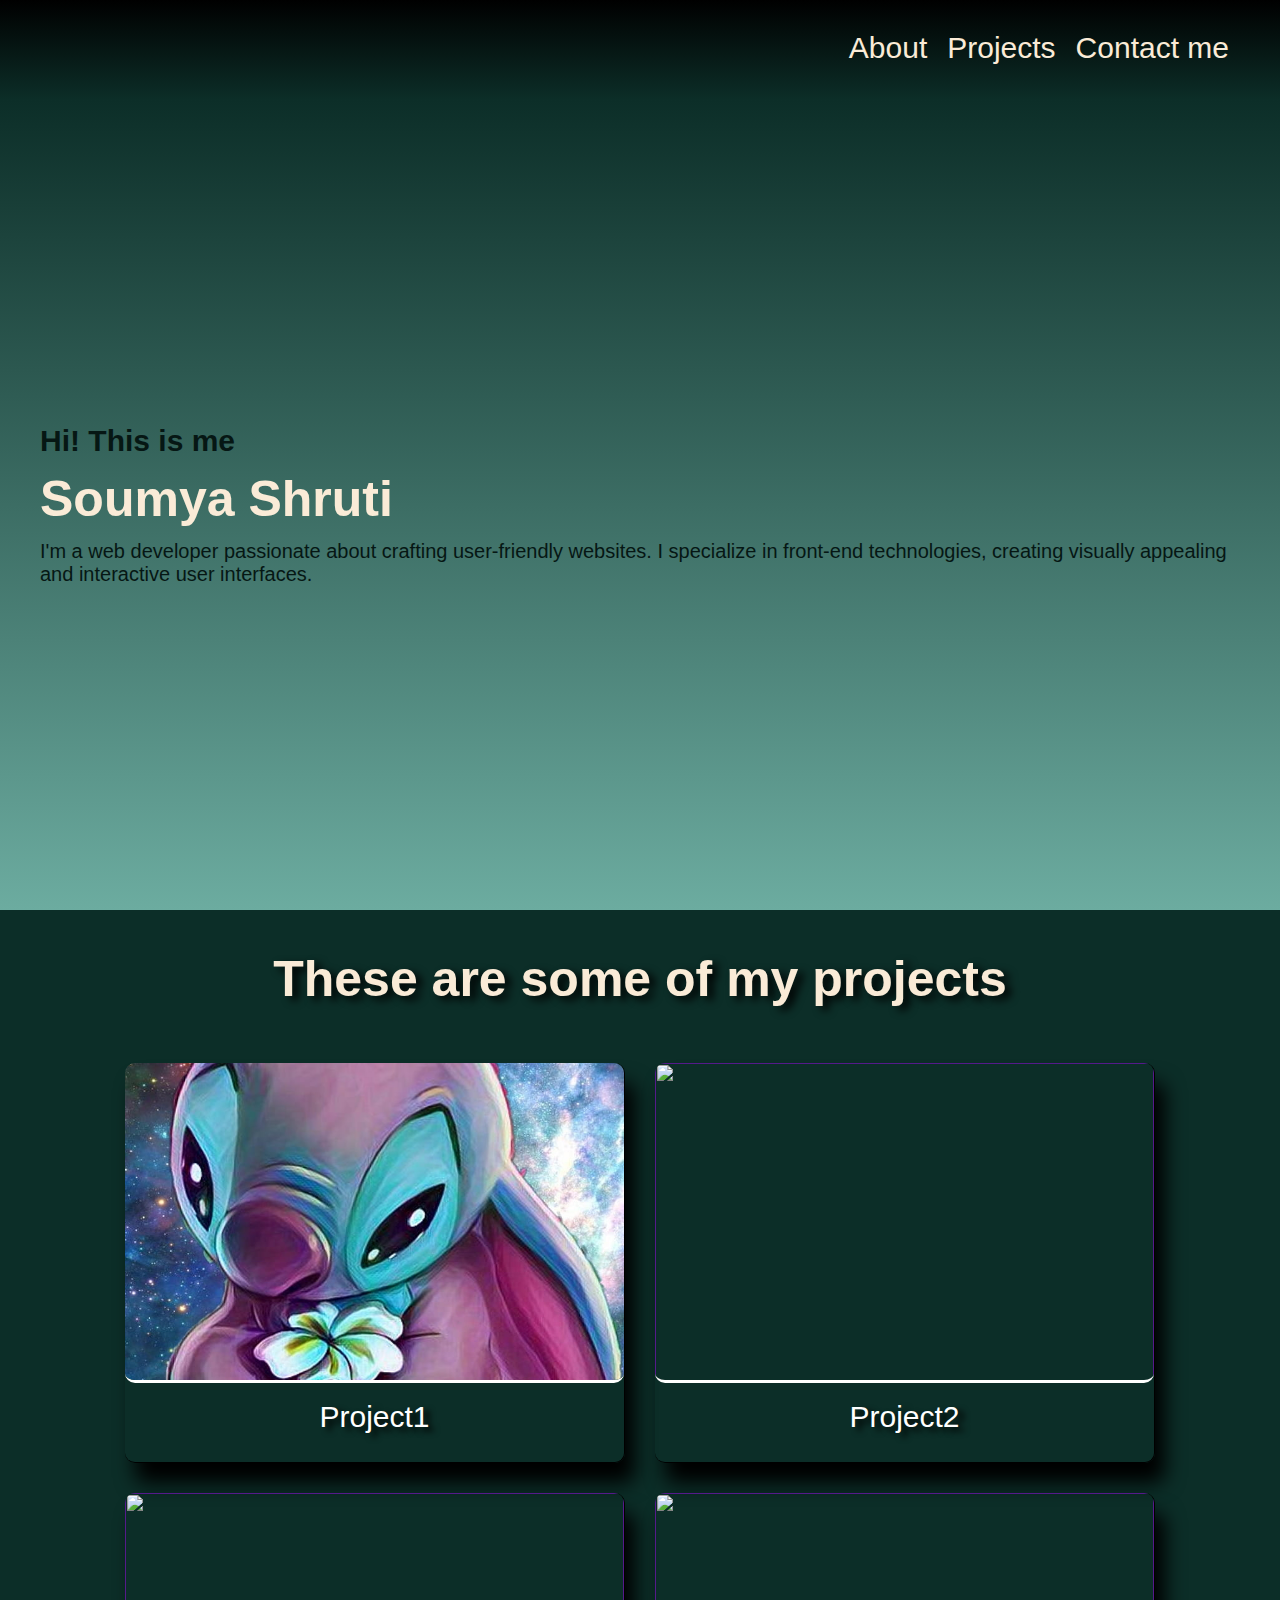
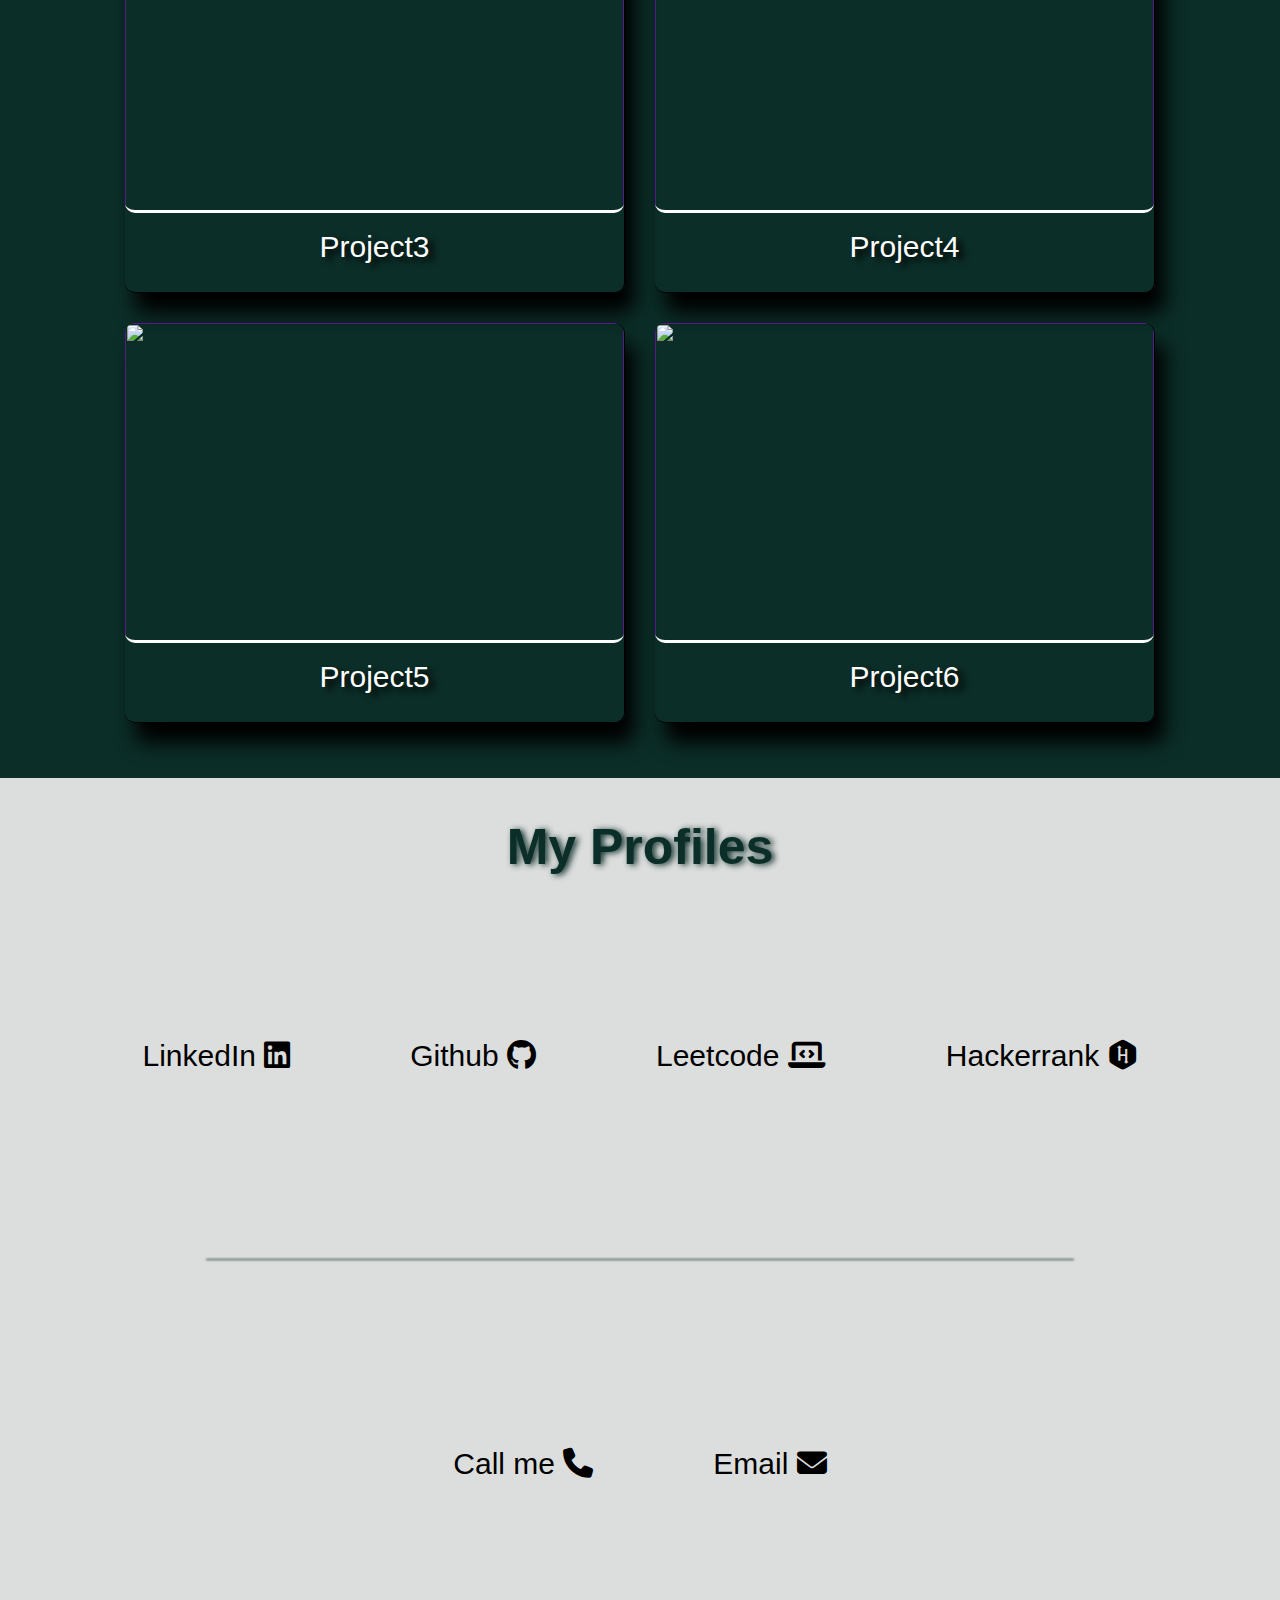
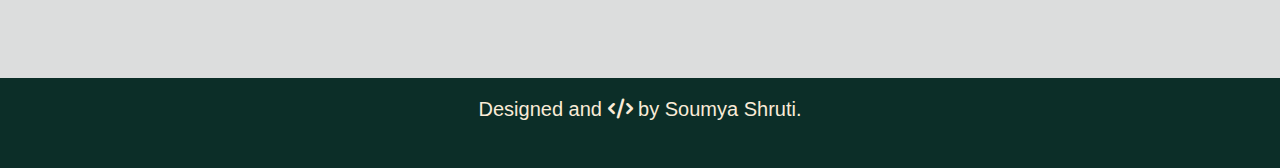
==== index.html @ f5c85621 "first commit" ====
<!DOCTYPE html>
<html>
<meta charset="UTF-8">
<meta name="viewport" content="width=device-width, initial-scale=1.0">

<head>
    <title>Soumya Shruti - Portfolio</title>
    <link rel="stylesheet" href="style.css">
    <link rel="stylesheet" href="https://cdnjs.cloudflare.com/ajax/libs/font-awesome/6.5.1/css/all.min.css">
</head>

<body>
    <nav class="navbar">
        <ul class="nav-items">
            <li class="nav-item"><a href="#about-section">About</a></li>
            <li class="nav-item"><a href="#projects-section">Projects</a></li>
            <li class="nav-item"><a href="#profile-links">Contact me</a></li>
        </ul>
    </nav>
    <section class="introduction-section" id="about-section">
        <div class="about">
            <h3>Hi! This is me</h3>
            <h1>Soumya Shruti</h1>
            <p>I'm a web developer passionate about crafting user-friendly websites. I specialize in front-end technologies, creating visually appealing and interactive user interfaces.</p>

        </div>
        <!-- <img src="" alt=""> -->
    </section>
    <section class="projects-section" id="projects-section">
        <h2 class="project-heading">
            These are some of my projects
        </h2>
        <div class="projects">
            <a class="project-card" href="">
                <img src="Sad_Stitch.jpg" alt="project1">
                <p>Project1</p>
            </a>
            <a class="project-card" href="">
                <img src="">
                <p>Project2</p>
            </a>
            <a class="project-card" href="">
                <img src="">
                <p>Project3</p>
            </a>
            <a class="project-card" href="">
                <img src="">
                <p>Project4</p>
            </a>
            <a class="project-card" href="">
                <img src="">
                <p>Project5</p>
            </a>
            <a class="project-card" href="">
                <img src="">
                <p>Project6</p>
            </a>
        </div>
    </section>
    <section class="profile-links" id="profile-links">
        <h2>My Profiles</h2>
        <div class="profiles">
            <div class="profile-left">
                <a href="https://www.linkedin.com/in/soumya-s-b2384b203/" target="_blank">LinkedIn <i class="fa-brands fa-linkedin"></i></a>
                <a href="https://github.com/soumyru" target="_blank">Github <i class="fa-brands fa-github"></i></a>
                <a href="https://leetcode.com/Soumya_11/" target="_blank">Leetcode <i class="fa-solid fa-laptop-code"></i></a>
                <a href="https://www.hackerrank.com/profile/soumya_shruti111" target="_blank">Hackerrank <i class="fa-brands fa-hackerrank"></i></a>
            </div>
            <hr>
            <div class="profile-right">
                <a href="tel:+919006113094">Call me <i class="fa-solid fa-phone"></i></a>
                <a href="mailto:soumya.shruti1120@gmail.com" target="_blank">Email <i class="fa-solid fa-envelope"></i></a>
            </div>
        </div>
    </section>
    <footer class="footer">
        <p>Designed and <i class="fa-solid fa-code"></i> by Soumya Shruti.</p>
    </footer>
</body>

</html>
---- style.css ----
*{
    box-sizing:border-box;
    margin:0;
    padding:0;
}

html {
    scroll-behavior: smooth;
}

body{
    font-family:'Trebuchet MS', 'Lucida Sans Unicode', 'Lucida Grande', 'Lucida Sans', Arial, sans-serif;
    max-width: 100%;
    min-width:200px;
    scroll-snap-type:y mandatory;
}

section{
    scroll-snap-align: start;
}
.navbar{
    display: fixed;
    position: relative;
    margin:0 auto;
    padding: 15px;
    width: 100%;
    height: 100px;
    overflow: hidden;
    background-color: #0c2e28;
    background: rgb(12,46,40);
    background: linear-gradient(0deg, rgba(12,46,40,1) 0%, rgba(0,0,0,1) 100%);
    
}

.nav-items{
    display: flex;
    flex-direction: row;
    flex-wrap: wrap;
    padding: 1em;
    float: right;
}

.nav-items li{
    list-style: none;
    flex-wrap: wrap;
    margin-right: 20px;
    font-size: 30px;
}

.nav-item a{
    text-decoration: none;
    color: antiquewhite; 
}

.introduction-section{
    width: 100%;
    margin: 0 auto;
}

.about{
    display: flex;
    flex-direction: column;
    justify-content: center;
    margin: 0 auto;
    text-align: left;
    height: 90vh;
    padding: 40px;
    color:  #061714;
    background-color: #6caca0;
    background: rgb(108,172,160);
    background: linear-gradient(0deg, rgba(108,172,160,1) 0%, rgba(12,46,40,1) 100%);
    
}

.about h3{
    font-size: 30px;
    margin-bottom: 12px;
}

.about h1{
    color: antiquewhite;
    font-size: 50px;
    margin-bottom: 12px;
}

.about p{
    font-size: 20px;
}

/* .about h1,h3,p{
    display: inline;
    width: auto;
} */
/* h1, h3,p utna hi space occupy kre jitna bada uska text h but on next line*/

.projects-section{
    width: 100%;
    display: flex;
    flex-direction: row;
    flex-wrap: wrap;
    justify-content: center;
    padding: 20px 0;
    background-color: #0c2e28;
}

.project-heading{
    padding: 20px;
    color: antiquewhite;
    font-size: 50px;
    text-shadow: black 6px 4px 8px;
}

.projects{
    width: 100%;
    display: flex;
    flex-direction: row;
    flex-wrap: wrap;
    justify-content: center;
    padding: 20px 0;
    background-color: #0c2e28;
}


.project-card{
    width: 500px;
    height: 400px;
    margin: 15px;
    /* padding: 10px; */
    border-right:solid 1px black;
    border-bottom: solid 1px black;
   text-align: center;
   font-size: 30px;
   text-decoration: none;
   border-radius: 10px;
   box-shadow:10px 20px 20px black ;
}

.project-card img{
    width: 100%;
    height: 320px;
    object-fit: cover;
    border-bottom: 3px #fff solid;
    border-radius: 10px;
}

.project-card p{
    margin-top: 10px;
    color: #fff;
    text-shadow: black 6px 4px 6px;
}

.profile-links{
    height: 100vh;
    width: 100%;
    background-color: #dcdddd;
    padding: 20px;
    margin: 0 auto;
}

.profile-links h2{
    text-align: center;
    padding: 20px;
    margin-bottom: 20px;
    font-size: 50px;
    color: #0c2e28;
    text-shadow: #0c2e28 3px 1px 6px;
}

.profiles{
    display: grid;
    height: 80%;
}

.profile-left, .profile-right{
    text-align: center;
    align-items: center;
    margin: 0 auto;
    display: flex;
    flex-direction: row;
    flex-wrap: wrap;
    
}

.profile-left a, .profile-right a{
    margin: 1em;
    padding: 1em;
    justify-content: center;
    align-items: center;
    text-decoration: none;
    color: black;
    font-size: 30px;
}

hr{
    width: 70%;
    margin: auto;
    height: 1px;
    background-color: #0c2e28;
    border:none;
    filter: blur(0.8px);
}

.footer{
    width: 100%;
    height: 10vh;
    text-align: center;
    background-color: #0c2e28;
    color: antiquewhite;
}

.footer p{
    font-size: 20px;
    padding-top: 1em;
}
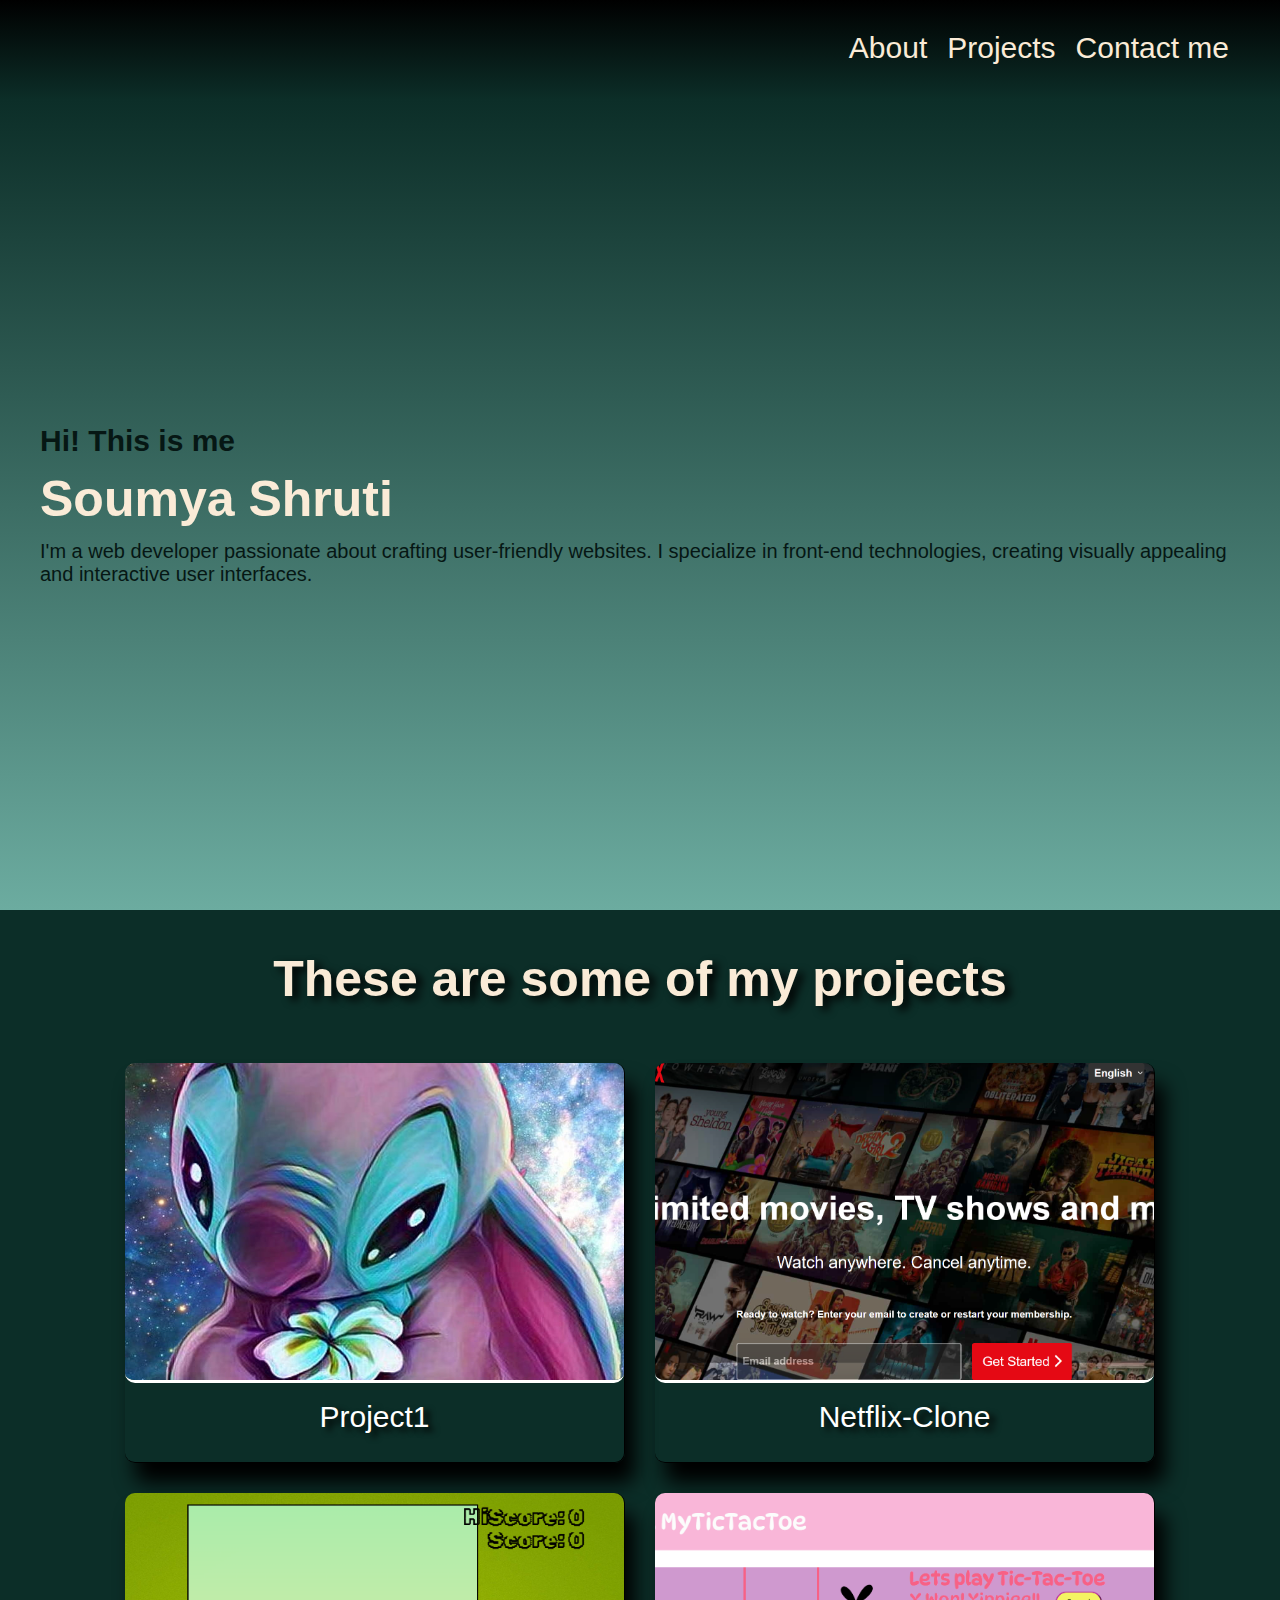
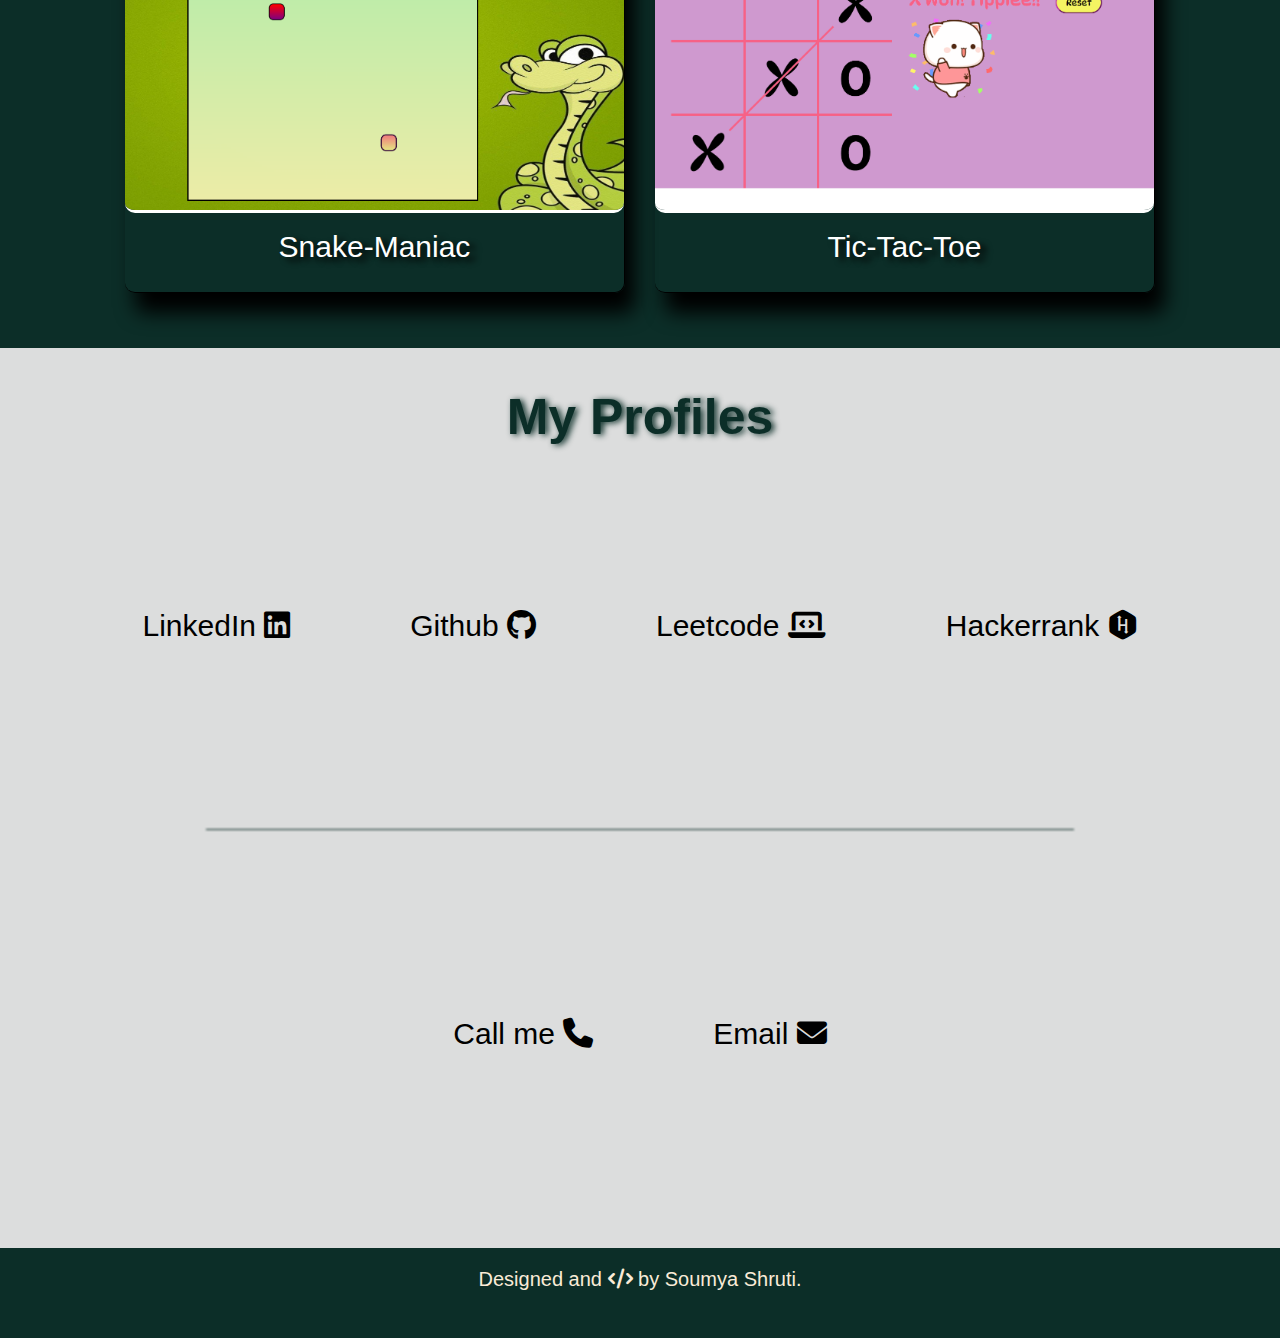
==== commit 6751f188: "new changes" ====
--- a/index.html
+++ b/index.html
@@ -35,26 +35,26 @@
                 <img src="Sad_Stitch.jpg" alt="project1">
                 <p>Project1</p>
             </a>
-            <a class="project-card" href="">
-                <img src="">
-                <p>Project2</p>
+            <a class="project-card" href="https://soumyru.github.io/Netflix-Clone/">
+                <img src="Screenshot (1014).png">
+                <p>Netflix-Clone</p>
             </a>
-            <a class="project-card" href="">
-                <img src="">
-                <p>Project3</p>
+            <a class="project-card" href="https://soumyru.github.io/Snake-Maniac/">
+                <img src="snakeManiac.png">
+                <p>Snake-Maniac</p>
             </a>
-            <a class="project-card" href="">
-                <img src="">
-                <p>Project4</p>
+            <a class="project-card" href="https://soumyru.github.io/Tic-Tac-Toe/">
+                <img src="peachCat.png">
+                <p>Tic-Tac-Toe</p>
             </a>
-            <a class="project-card" href="">
+            <!-- <a class="project-card" href="">
                 <img src="">
                 <p>Project5</p>
             </a>
-            <a class="project-card" href="">
-                <img src="">
+            <a class="project-card" href="https://soumyru.github.io/Tic-Tac-Toe/">
+                <img src="peachCat.png">
                 <p>Project6</p>
-            </a>
+            </a> -->
         </div>
     </section>
     <section class="profile-links" id="profile-links">
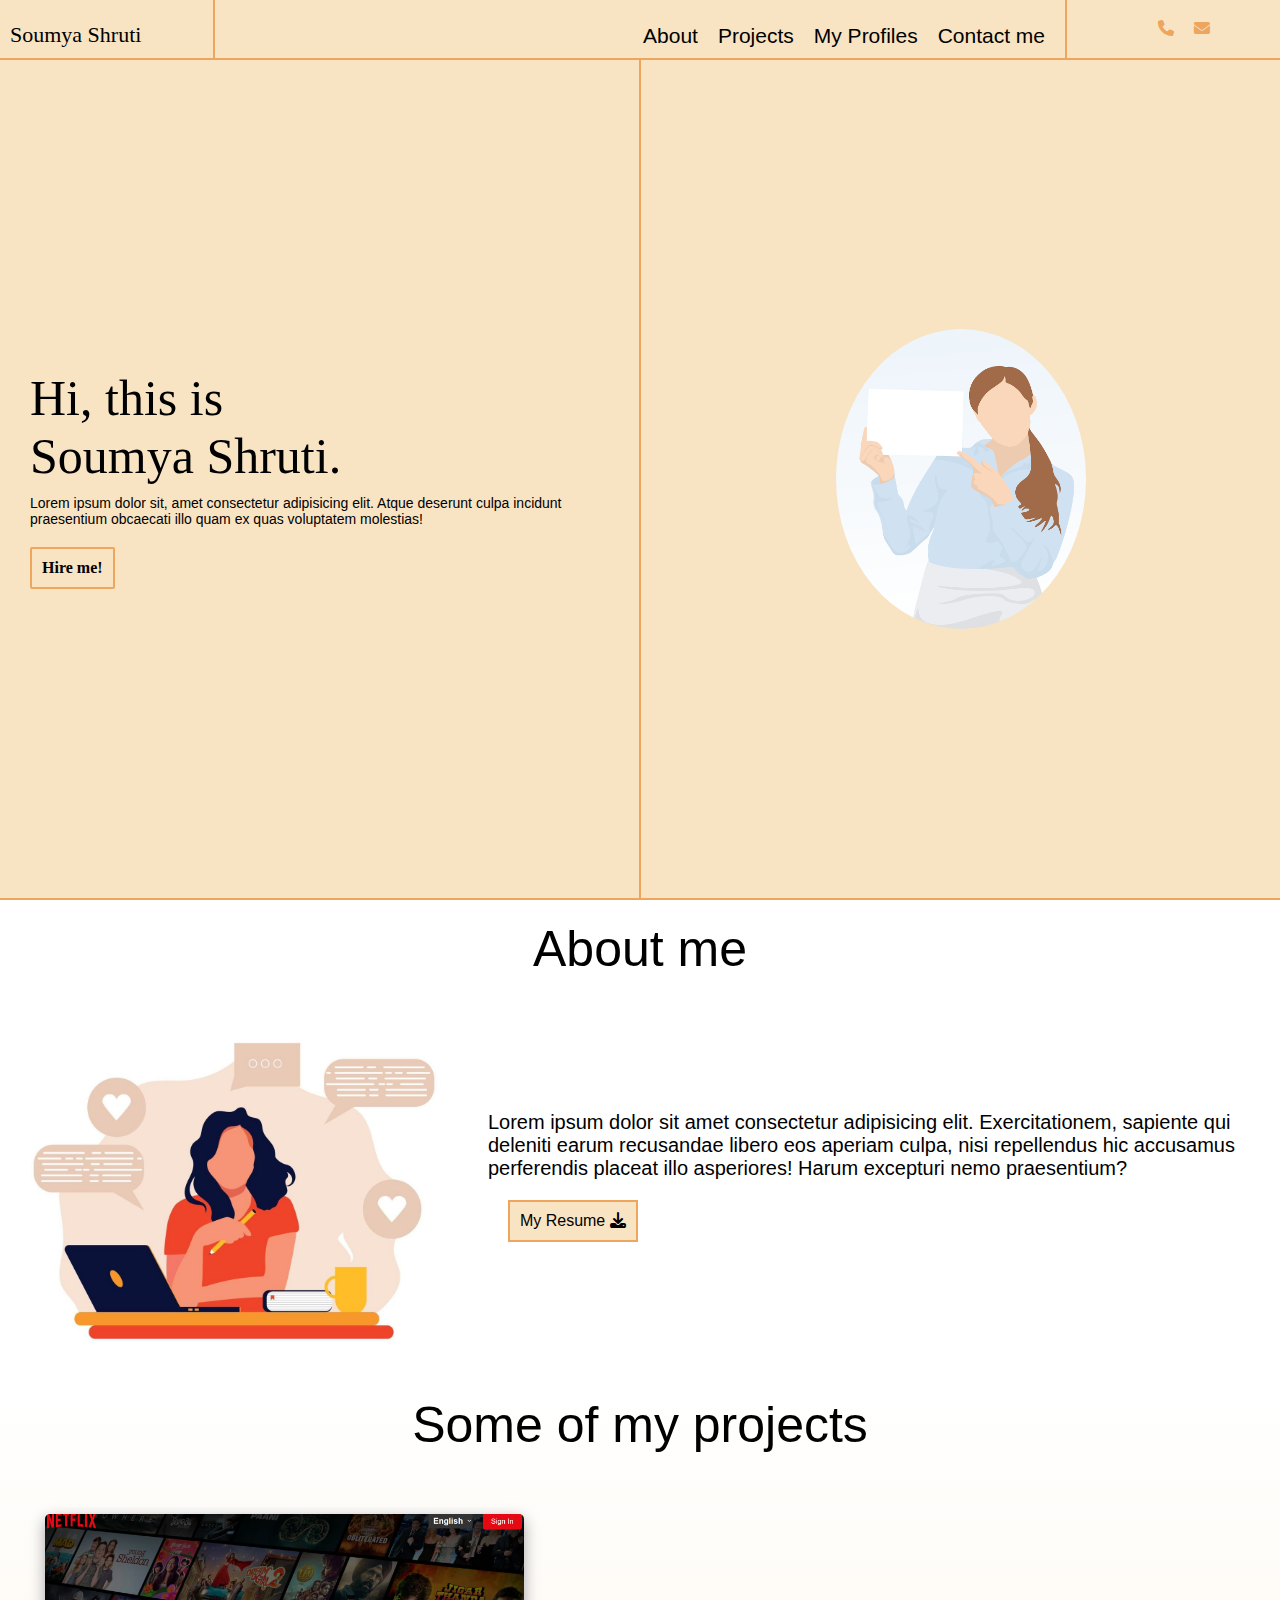
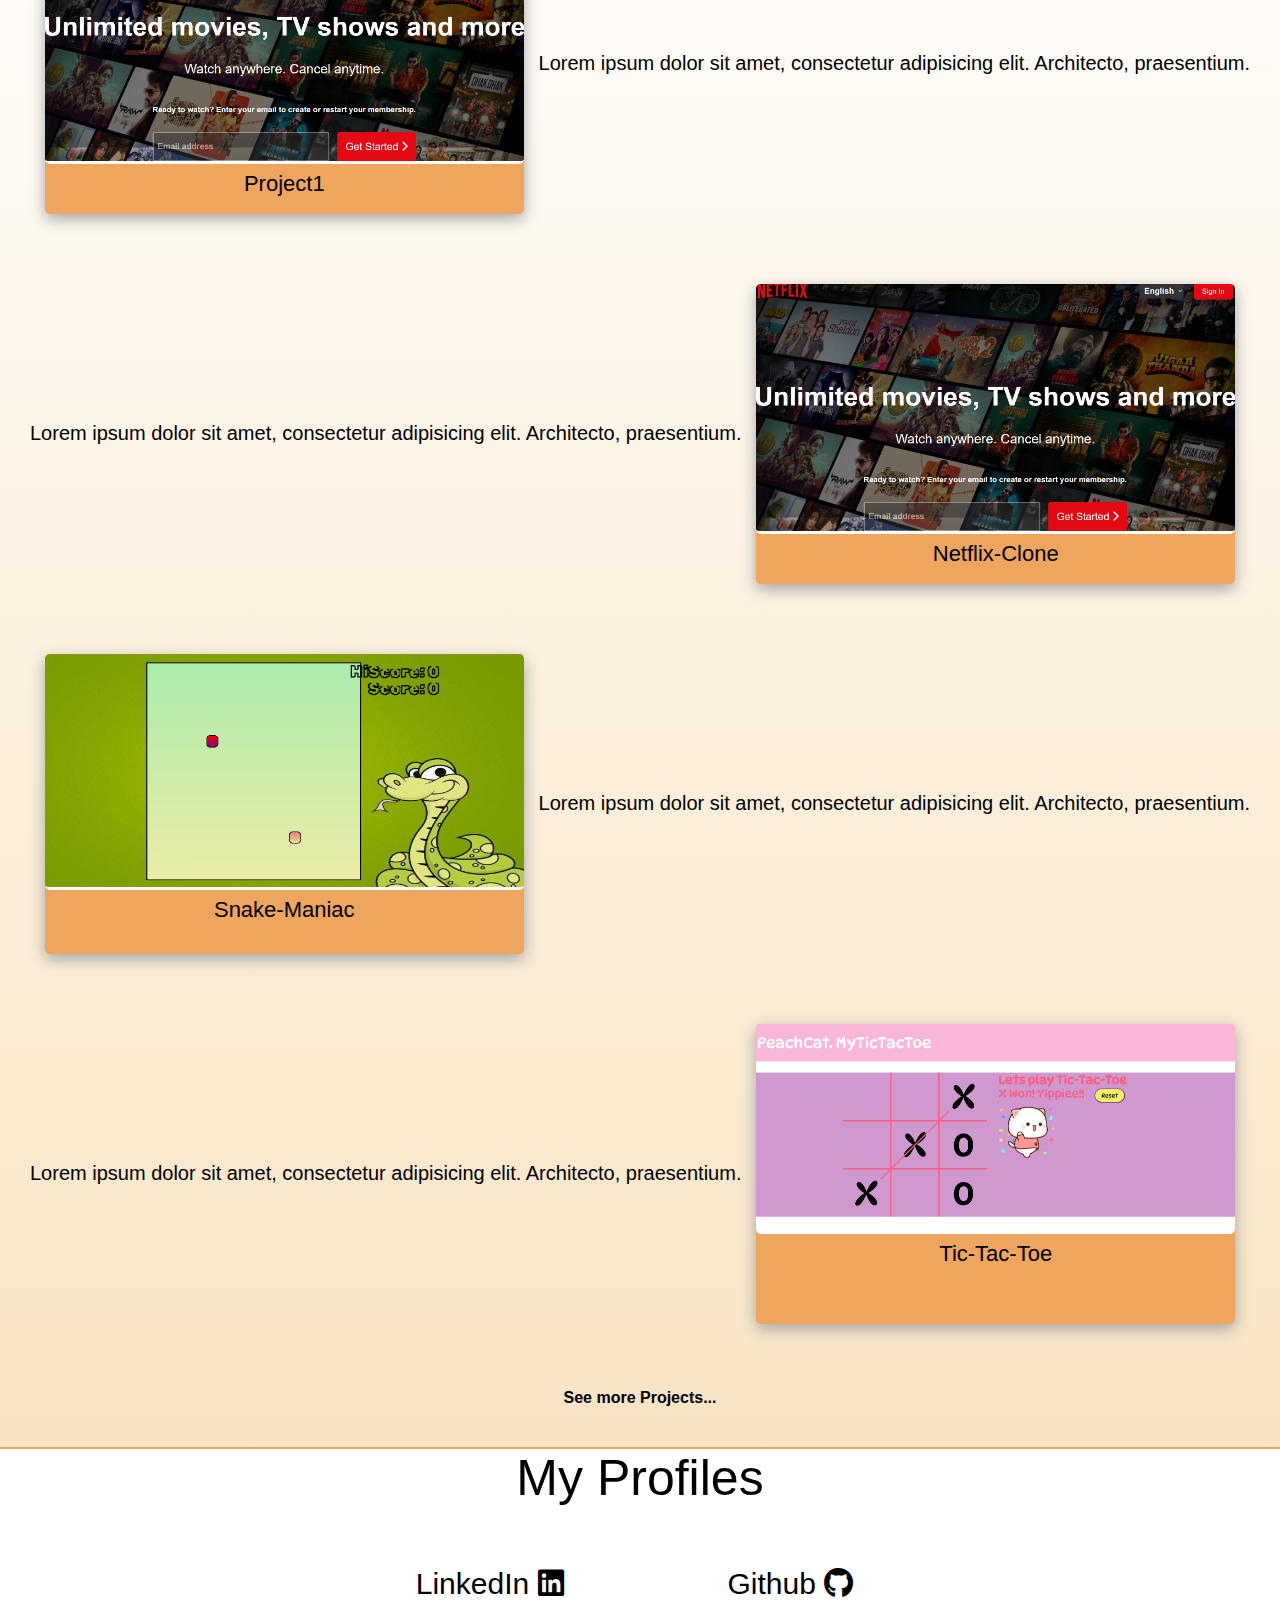
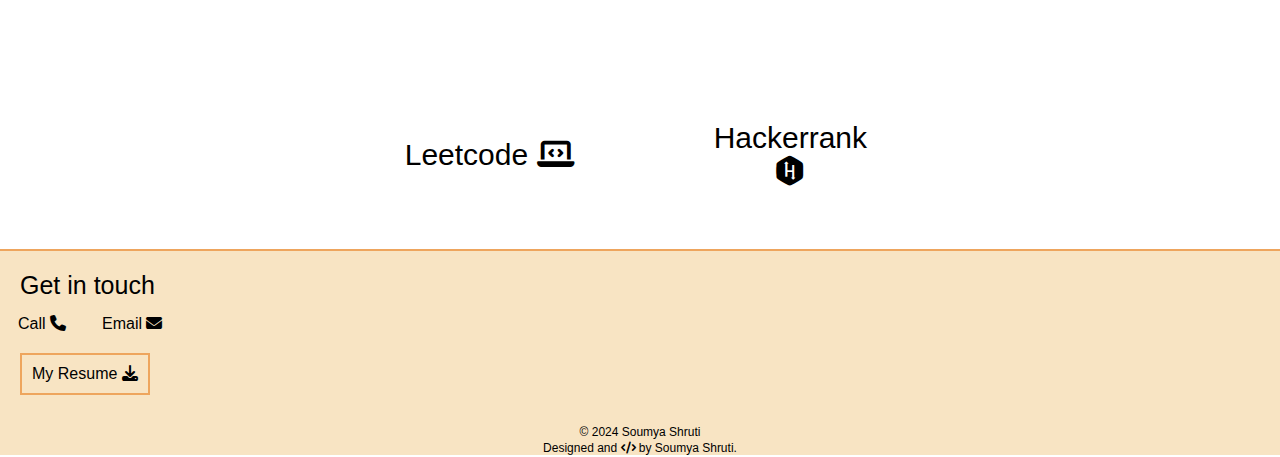
==== commit 776e0df3: "changed the overall layout and design" ====
--- a/index.html
+++ b/index.html
@@ -7,75 +7,126 @@
     <title>Soumya Shruti - Portfolio</title>
     <link rel="stylesheet" href="style.css">
     <link rel="stylesheet" href="https://cdnjs.cloudflare.com/ajax/libs/font-awesome/6.5.1/css/all.min.css">
+    <!-- <link rel="stylesheet" href="projects.html"> -->
+    
 </head>
 
 <body>
-    <nav class="navbar">
-        <ul class="nav-items">
-            <li class="nav-item"><a href="#about-section">About</a></li>
-            <li class="nav-item"><a href="#projects-section">Projects</a></li>
-            <li class="nav-item"><a href="#profile-links">Contact me</a></li>
-        </ul>
-    </nav>
-    <section class="introduction-section" id="about-section">
+        <nav class="navbar">
+            <div id="my-name">
+                <a href="#">Soumya Shruti</a>
+            </div>
+            <ul class="nav-items">
+                <li class="nav-item"><a href="#about-section">About</a></li>
+                <li class="nav-item"><a href="#projects-section">Projects</a></li>
+                <li class="nav-item"><a href="#profiles-section">My Profiles</a></li>
+                <li class="nav-item"><a href="#contact-section">Contact me</a></li>
+            </ul>
+            <div class="nav-contacts">
+                <a href="tel:+919006113094"><i class="fa-solid fa-phone"></i></a>
+                <a href="mailto:soumya.shruti1120@gmail.com" target="_blank"><i class="fa-solid fa-envelope"></i></a>
+            </div>
+        </nav>
+        <section class="header">
+            <div class="hero-page">
+                <div class="hero-left">
+                    <h1>Hi, this is<br> Soumya Shruti.</h1>
+                    <p>Lorem ipsum dolor sit, amet consectetur adipisicing elit. Atque deserunt culpa incidunt praesentium obcaecati illo quam ex quas voluptatem molestias!</p>
+                    <a href="#" class="hire-me">Hire me!</a>
+                </div>
+                <div class="hero-right">
+                    <img src="assets/portfolio-vector4.jpg" alt="">
+                    <!-- <p>I'm Soumya!</p> -->
+                </div>
+            </div>
+        </section>
+
+    <section class="about-section" id="about-section">
+        <h1>About me</h1><!--to apply filedset here-->
         <div class="about">
-            <h3>Hi! This is me</h3>
-            <h1>Soumya Shruti</h1>
-            <p>I'm a web developer passionate about crafting user-friendly websites. I specialize in front-end technologies, creating visually appealing and interactive user interfaces.</p>
+            <div class="about-left">
+                <img src="assets/portfolio-vector5.jpg" alt="">
+            </div>
+            <div class="about-right">
+                <p>Lorem ipsum dolor sit amet consectetur adipisicing elit. Exercitationem, sapiente qui deleniti earum recusandae libero eos aperiam culpa, nisi repellendus hic accusamus perferendis placeat illo asperiores! Harum excepturi nemo praesentium?</p>
+                <a class="my-resume" href="assets/My Resume_.pdf" download="Soumya_Shruti_Resume.pdf">My Resume  <i class="fa-solid fa-download"></i></a>
+                <!-- <p>design Lorem ipsum dolor sit amet. <a href="hobbies-page.html"></a></p> -->
+            </div>
+        </div>
+    </section>
 
-        </div>
-        <!-- <img src="" alt=""> -->
-    </section>
     <section class="projects-section" id="projects-section">
-        <h2 class="project-heading">
-            These are some of my projects
-        </h2>
+        <h1 class="project-heading">
+            Some of my projects
+        </h1>
         <div class="projects">
-            <a class="project-card" href="">
-                <img src="Sad_Stitch.jpg" alt="project1">
-                <p>Project1</p>
-            </a>
-            <a class="project-card" href="https://soumyru.github.io/Netflix-Clone/">
-                <img src="Screenshot (1014).png">
-                <p>Netflix-Clone</p>
-            </a>
-            <a class="project-card" href="https://soumyru.github.io/Snake-Maniac/">
-                <img src="snakeManiac.png">
+            <div class="project">
+                <a class="project-card" href="">
+                    <img src="./assets/Screenshot (1014).png" alt="project1">
+                    <p>Project1</p>
+                </a>
+                <p class="project-desc">Lorem ipsum dolor sit amet, consectetur adipisicing elit. Architecto, praesentium.</p>
+            
+            </div>
+            <div class="project">
+                <a class="project-card" href="https://soumyru.github.io/Netflix-Clone/">
+                    <img src="./assets/Screenshot (1014).png">
+                    <p>Netflix-Clone</p>
+                </a>
+                <p class="project-desc">Lorem ipsum dolor sit amet, consectetur adipisicing elit. Architecto, praesentium.</p>
+                
+            </div>
+            <div class="project"><a class="project-card" href="https://soumyru.github.io/Snake-Maniac/">
+                <img src="./assets/snakeManiac.png">
                 <p>Snake-Maniac</p>
             </a>
-            <a class="project-card" href="https://soumyru.github.io/Tic-Tac-Toe/">
-                <img src="peachCat.png">
-                <p>Tic-Tac-Toe</p>
-            </a>
+            <p class="project-desc">Lorem ipsum dolor sit amet, consectetur adipisicing elit. Architecto, praesentium.</p>
+            </div>
+            <div class="project">
+                <a class="project-card" href="https://soumyru.github.io/Tic-Tac-Toe/">
+                    <img src="./assets/peachCat.png">
+                    <p>Tic-Tac-Toe</p>
+                </a>
+                <p class="project-desc">Lorem ipsum dolor sit amet, consectetur adipisicing elit. Architecto, praesentium.</p>
+                
+            </div>
             <!-- <a class="project-card" href="">
                 <img src="">
                 <p>Project5</p>
             </a>
+            <p class="project-desc">Lorem ipsum dolor sit amet, consectetur adipisicing elit. Architecto, praesentium.</p>
             <a class="project-card" href="https://soumyru.github.io/Tic-Tac-Toe/">
-                <img src="peachCat.png">
+                <img src="./assets/peachCat.png">
                 <p>Project6</p>
-            </a> -->
+            </a>
+            <p class="project-desc">Lorem ipsum dolor sit amet, consectetur adipisicing elit. Architecto, praesentium.</p> -->
+            <a id="more-projects" href="projects.html">See more Projects...</a>
         </div>
     </section>
-    <section class="profile-links" id="profile-links">
-        <h2>My Profiles</h2>
+    
+    <section class="profiles-section" id="profiles-section">
+        <h1>My Profiles</h1>
         <div class="profiles">
-            <div class="profile-left">
+            <div class="profile-links">
                 <a href="https://www.linkedin.com/in/soumya-s-b2384b203/" target="_blank">LinkedIn <i class="fa-brands fa-linkedin"></i></a>
                 <a href="https://github.com/soumyru" target="_blank">Github <i class="fa-brands fa-github"></i></a>
                 <a href="https://leetcode.com/Soumya_11/" target="_blank">Leetcode <i class="fa-solid fa-laptop-code"></i></a>
                 <a href="https://www.hackerrank.com/profile/soumya_shruti111" target="_blank">Hackerrank <i class="fa-brands fa-hackerrank"></i></a>
             </div>
-            <hr>
-            <div class="profile-right">
-                <a href="tel:+919006113094">Call me <i class="fa-solid fa-phone"></i></a>
+        </div>
+    </section>
+
+    <footer class="footer">
+        <section class="contact-section" id="contact-section">
+            <p>Get in touch</p>
+            <div class="contacts">
+                <a href="tel:+919006113094">Call <i class="fa-solid fa-phone"></i></a>
                 <a href="mailto:soumya.shruti1120@gmail.com" target="_blank">Email <i class="fa-solid fa-envelope"></i></a>
             </div>
-        </div>
-    </section>
-    <footer class="footer">
-        <p>Designed and <i class="fa-solid fa-code"></i> by Soumya Shruti.</p>
+            <a class="my-resume" href="assets/My Resume_.pdf" download="Soumya_Shruti_Resume.pdf">My Resume  <i class="fa-solid fa-download"></i></a>
+                
+        </section>
+        <p class="footer-p">&copy; 2024 Soumya Shruti</p>
+        <p class="footer-p">Designed and <i class="fa-solid fa-code"></i> by Soumya Shruti.</p>
     </footer>
-</body>
-
-</html>+</body>--- a/style.css
+++ b/style.css
@@ -9,179 +9,349 @@
 }
 
 body{
-    font-family:'Trebuchet MS', 'Lucida Sans Unicode', 'Lucida Grande', 'Lucida Sans', Arial, sans-serif;
+    font-family:'Segoe UI', Tahoma, Geneva, Verdana, sans-serif;
     max-width: 100%;
     min-width:200px;
     scroll-snap-type:y mandatory;
-}
-
-section{
+    background-color: white;
+    margin: 0;
+}
+
+html,body{
+    overflow-x: hidden;
+}
+
+/* section{
     scroll-snap-align: start;
-}
+} */
+
+h1{
+    font-size: 50px;
+    font-weight: 400;
+    text-align: center;
+}
+
+.header{
+    background-color: rgb(248, 228, 195);
+    border-bottom: rgb(238, 165, 93) solid 2px;
+    height: 100vh;
+}
+
 .navbar{
-    display: fixed;
-    position: relative;
+    display: flex;
+    position: fixed;
     margin:0 auto;
-    padding: 15px;
-    width: 100%;
-    height: 100px;
+    /* padding: 15px; */
+    width: 100%;
+    height: 60px;
     overflow: hidden;
-    background-color: #0c2e28;
-    background: rgb(12,46,40);
-    background: linear-gradient(0deg, rgba(12,46,40,1) 0%, rgba(0,0,0,1) 100%);
-    
+    font-family: 'Gill Sans', 'Gill Sans MT', Calibri, 'Trebuchet MS', sans-serif;
+    z-index: 1000;
+    background-color: rgb(248, 228, 195);
+    border-bottom: rgb(238, 165, 93) solid 2px;
+}
+
+#my-name{
+    display: flex;
+    width: 20%;
+    height: 100%;
+    border-right:rgb(238, 165, 93) 2px solid;
+    align-items:end;
+    justify-content:start;
+    padding-left: 10px;
+    padding-bottom: 10px;
+}
+
+#my-name a{
+    /* color: rgb(233, 147, 61); */
+    color: #000;
+    text-decoration: none;
+    font-size: 22px;
+    float: left;
+    font-family:Georgia, 'Times New Roman', Times, serif;
 }
 
 .nav-items{
     display: flex;
     flex-direction: row;
     flex-wrap: wrap;
-    padding: 1em;
-    float: right;
-}
-
-.nav-items li{
+    border-right:rgb(238, 165, 93) 2px solid;
+    width: 80%;
+    align-items: end;
+    justify-content: end;
+    padding-bottom: 10px;
+}
+
+.nav-item{
+    display: flex;
+    position: relative;
     list-style: none;
     flex-wrap: wrap;
     margin-right: 20px;
-    font-size: 30px;
+    font-size: 21px;
+    font-weight: 100;
 }
 
 .nav-item a{
     text-decoration: none;
-    color: antiquewhite; 
-}
-
-.introduction-section{
-    width: 100%;
-    margin: 0 auto;
+    color: #000;
+}
+
+.nav-contacts{
+    display: flex;
+    width: 20%;
+    justify-content: center;
+    align-items: center;
+}
+
+.nav-contacts a{
+    text-decoration: none;
+    color: rgb(238, 165, 93);
+    margin-left: 20px;
+}
+
+.hero-page{
+    display: flex;
+    position: relative;
+    margin: 0 auto; 
+    padding-top: 60px;   
+    align-items: center;
+    max-width: 100%;
+    height: 100%;
+}
+
+.hero-left{
+    display:flex;
+    flex-direction: column;
+    height: 100%;
+    max-height: 100%;
+    position: relative;
+    text-align: left;
+    justify-content: center;
+    margin: 0 auto;
+    padding:0 30px;
+    flex: 1;
+}
+
+.hero-page h1{
+    font-family: 'Times New Roman', Times, serif;
+    text-align-last: left;
+    text-wrap: wrap;
+    margin-bottom: 10px;
+}
+
+.hero-left p{
+    text-wrap: wrap;
+    margin-bottom: 1.2rem; 
+    font-size: 14px;   
+}
+
+.hire-me{
+    text-decoration: none;
+    color: black;
+    width: fit-content;
+    font-weight: 600;
+    font-family: Cambria, Cochin, Georgia, Times, 'Times New Roman', serif;
+    border:rgb(238, 165, 93) 2px solid ;
+    border-radius: 2px;
+    padding: 10px;
+}
+
+.hire-me:hover{
+    background-color: rgb(238, 165, 93);
+}
+
+.hero-right{
+    display: flex;
+    align-items: center;
+    justify-content: center;
+    flex: 1;
+    padding: 0 30px;
+    height: 100%;
+    border-left:rgb(238, 165, 93) 2px solid; 
+}
+
+.hero-right img{
+    position: relative;
+    margin: 0 auto;
+    width: 250px;
+    height: auto;
+    max-height: 300px;
+    border-radius: 50%;
+    max-width: 100%;
+}
+
+.about-section{
+    display: flex;
+    flex-direction: column;
+    align-items: center;
+    justify-content: center;
+    margin: 20px auto;
+    text-align: left;
+    width: 100%;
+    padding:0 20px;
+    color:  black;
 }
 
 .about{
     display: flex;
+    margin: 0 auto;
+    margin-top: 20px;
+}
+
+.about-left{
+    margin-right: 20px;
+}
+
+.about-right{
+    display: flex;
     flex-direction: column;
-    justify-content: center;
-    margin: 0 auto;
-    text-align: left;
-    height: 90vh;
-    padding: 40px;
-    color:  #061714;
-    background-color: #6caca0;
-    background: rgb(108,172,160);
-    background: linear-gradient(0deg, rgba(108,172,160,1) 0%, rgba(12,46,40,1) 100%);
-    
-}
-
-.about h3{
-    font-size: 30px;
-    margin-bottom: 12px;
-}
-
-.about h1{
-    color: antiquewhite;
-    font-size: 50px;
-    margin-bottom: 12px;
+    margin-left: 20px;
+    /* align-items: center; */
+    justify-content: center;
+}
+
+.my-resume{
+    margin-top: 20px;
+    margin-left: 20px;
+    text-decoration: none;
+    color: black;
+    padding: 10px;
+    width: fit-content;
+    background-color: rgb(248, 228, 195);
+    border:  rgb(238, 165, 93) 2px solid;
+}
+
+.my-resume:hover{
+    background-color:rgb(238, 165, 93);
+}
+
+.about-left img{
+    width: 100%;
+    height: 100%;
 }
 
 .about p{
     font-size: 20px;
 }
 
-/* .about h1,h3,p{
-    display: inline;
-    width: auto;
-} */
-/* h1, h3,p utna hi space occupy kre jitna bada uska text h but on next line*/
-
 .projects-section{
+    width: 100%;
+    display: flex;
+    margin: 0 auto;
+    flex-direction: column;
+    flex-wrap: wrap;
+    align-items: center;
+    padding: 20px 20px;
+    background: linear-gradient(to bottom, #ffffff,rgb(248, 228, 195));
+    border-bottom:  rgb(238, 165, 93) 2px solid;
+}
+
+.project-heading{
+    padding: 0;
+    color: black;
+    margin-bottom: 15px;
+}
+
+.projects{
     width: 100%;
     display: flex;
     flex-direction: row;
     flex-wrap: wrap;
     justify-content: center;
+    align-items: center;
     padding: 20px 0;
-    background-color: #0c2e28;
-}
-
-.project-heading{
-    padding: 20px;
-    color: antiquewhite;
-    font-size: 50px;
-    text-shadow: black 6px 4px 8px;
-}
-
-.projects{
-    width: 100%;
-    display: flex;
-    flex-direction: row;
+    /* background-color: #0c2e28; */
+}
+
+.project{
+    display: flex;
     flex-wrap: wrap;
-    justify-content: center;
-    padding: 20px 0;
-    background-color: #0c2e28;
-}
-
+    width: 100%;
+    margin-bottom: 20px;
+    height: auto;
+    padding: 10px;
+}
 
 .project-card{
-    width: 500px;
-    height: 400px;
+    width: 200px;
+    height: 300px;
     margin: 15px;
-    /* padding: 10px; */
-    border-right:solid 1px black;
-    border-bottom: solid 1px black;
    text-align: center;
    font-size: 30px;
    text-decoration: none;
-   border-radius: 10px;
-   box-shadow:10px 20px 20px black ;
+   border-radius: 5px;
+   box-shadow:0 5px 15px rgb(164, 164, 164);
+   flex: 1;
+   background: rgb(238, 165, 93);
+}
+
+.project:nth-child(even) {
+    flex-direction: row-reverse;
 }
 
 .project-card img{
     width: 100%;
-    height: 320px;
+    height: auto;
+    max-height: 250px;
     object-fit: cover;
     border-bottom: 3px #fff solid;
-    border-radius: 10px;
+    border-radius: 5px;
 }
 
 .project-card p{
-    margin-top: 10px;
-    color: #fff;
-    text-shadow: black 6px 4px 6px;
+    display: flex;
+    position: relative;
+    align-items: center;
+    justify-content: center;
+    margin:0 auto;
+    color: #000;
+    font-size: 22px;
+}
+
+.project-card p:hover{
+    color: rgb(188, 94, 0);
+}
+.project-desc{
+    display: flex;
+    position: relative;
+    align-items: center;
+    margin: 0 auto;
+    text-align: center;
+    text-wrap: wrap;
+    font-size: 20px;
+    color: black;
+    font-weight: 200;
+    justify-content: center;
+}
+
+#more-projects{
+    margin-top: 20px;
+    text-decoration: none;
+    color: black;
+    font-weight: 600;
+}
+
+#more-projects:hover{
+    color: rgb(202, 103, 4);
+}
+
+
+.profiles{
+    display: flex;
+    height:auto;
+    width: 100%;
 }
 
 .profile-links{
-    height: 100vh;
-    width: 100%;
-    background-color: #dcdddd;
-    padding: 20px;
-    margin: 0 auto;
-}
-
-.profile-links h2{
     text-align: center;
-    padding: 20px;
-    margin-bottom: 20px;
-    font-size: 50px;
-    color: #0c2e28;
-    text-shadow: #0c2e28 3px 1px 6px;
-}
-
-.profiles{
+    align-items: center;
+    margin: 0 auto;
     display: grid;
-    height: 80%;
-}
-
-.profile-left, .profile-right{
-    text-align: center;
-    align-items: center;
-    margin: 0 auto;
-    display: flex;
-    flex-direction: row;
-    flex-wrap: wrap;
-    
-}
-
-.profile-left a, .profile-right a{
+    grid-template-columns:50% 50%;
+}
+
+.profile-links a{
     margin: 1em;
     padding: 1em;
     justify-content: center;
@@ -191,24 +361,53 @@
     font-size: 30px;
 }
 
-hr{
-    width: 70%;
-    margin: auto;
-    height: 1px;
-    background-color: #0c2e28;
-    border:none;
-    filter: blur(0.8px);
+.profile-links a:hover{
+    color: rgb(235, 146, 58);
 }
 
 .footer{
     width: 100%;
-    height: 10vh;
+    height: auto;
     text-align: center;
-    background-color: #0c2e28;
-    color: antiquewhite;
-}
-
-.footer p{
-    font-size: 20px;
-    padding-top: 1em;
-}
+    color: black;
+    background-color: rgb(248, 228, 195);
+    border-top:rgb(238, 165, 93) 2px solid; 
+}
+
+.contact-section{
+    width: 100%;
+    display: flex;
+    flex-direction: column;
+    padding-top: 20px;
+    text-align: left;
+    margin: 0 auto;
+    margin-bottom: 30px;
+}
+
+.contact-section p{
+    margin-bottom: 15px;
+    font-size: 25px;
+    font-weight: 500;
+    padding-left: 20px;
+}
+
+.contacts{
+    display: flex;
+    position: relative;
+    text-align: left;   
+}
+
+.contacts a{
+    text-decoration: none;
+    color: black;
+    padding: 0 18px;
+}
+
+.contacts a:hover{
+    color: rgb(235, 146, 58);
+}
+
+.footer-p{
+    font-size: 12px;
+    margin-bottom: 2px;
+}
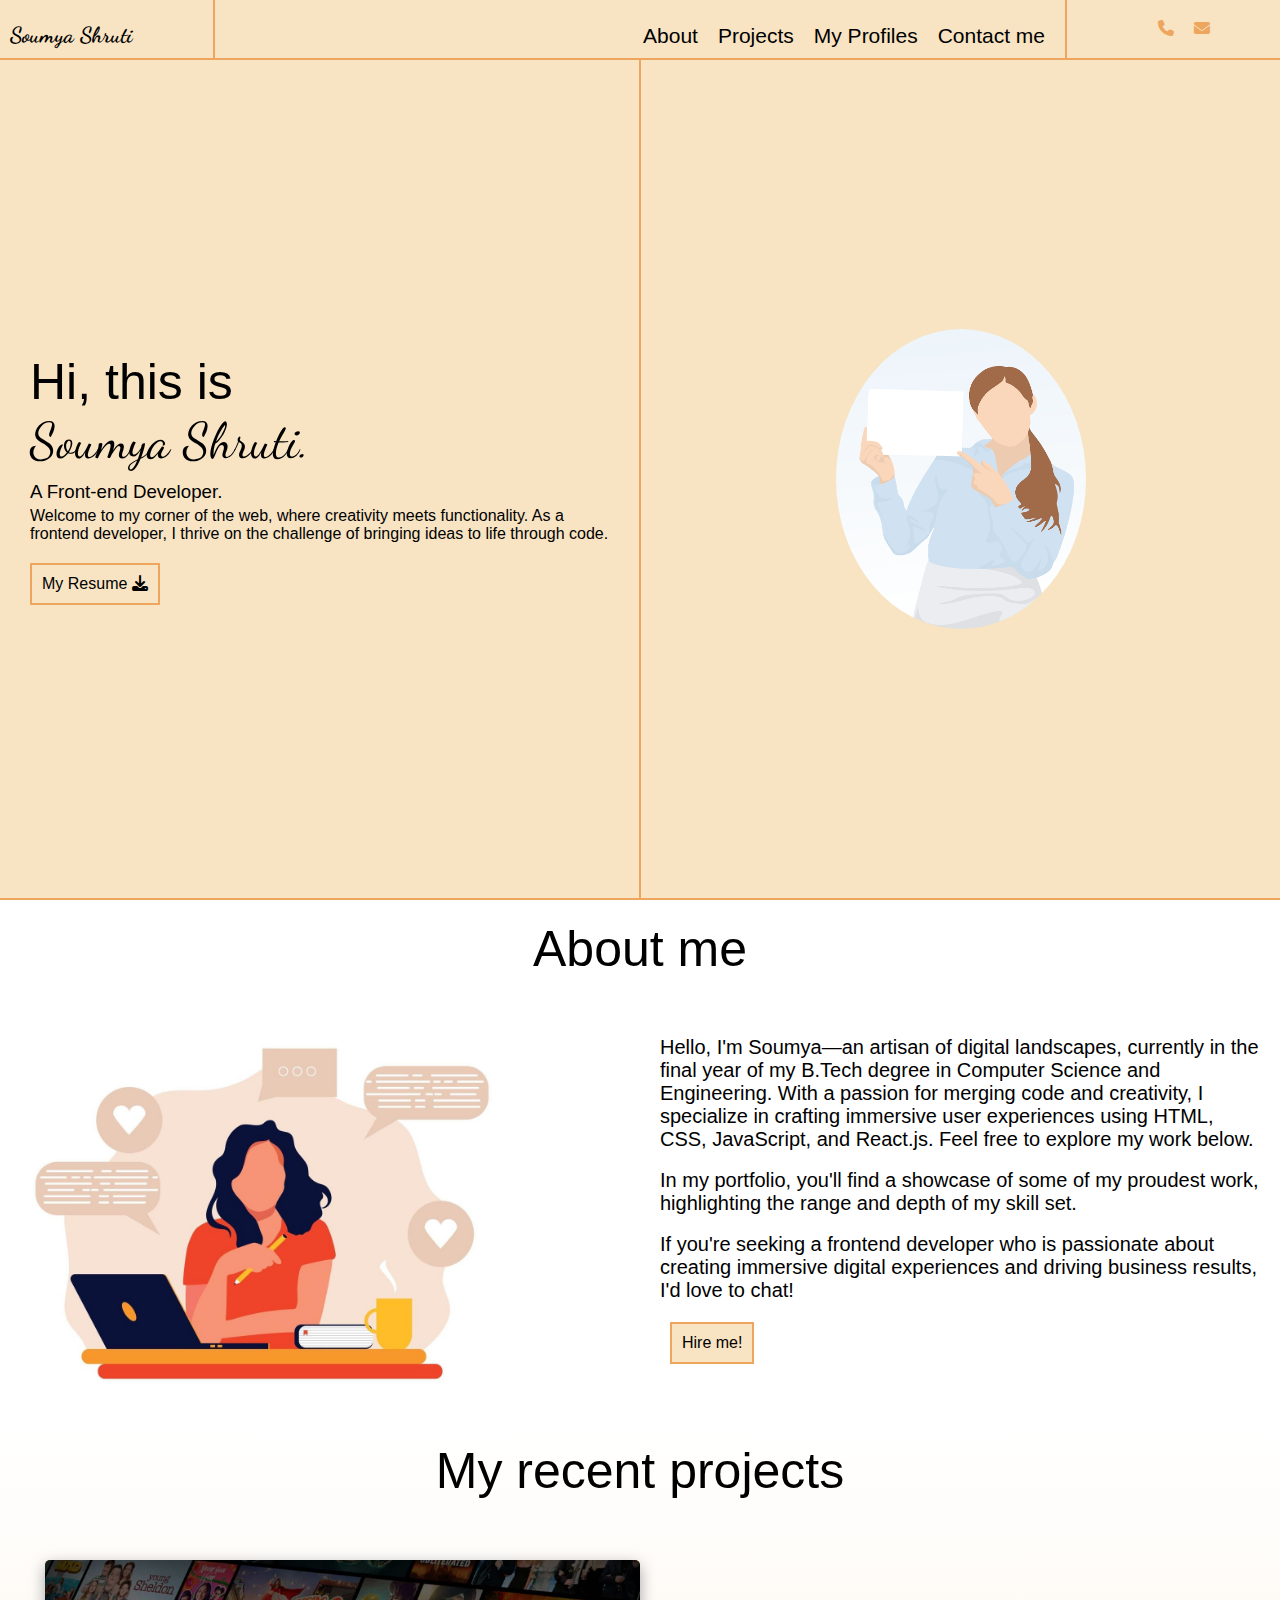
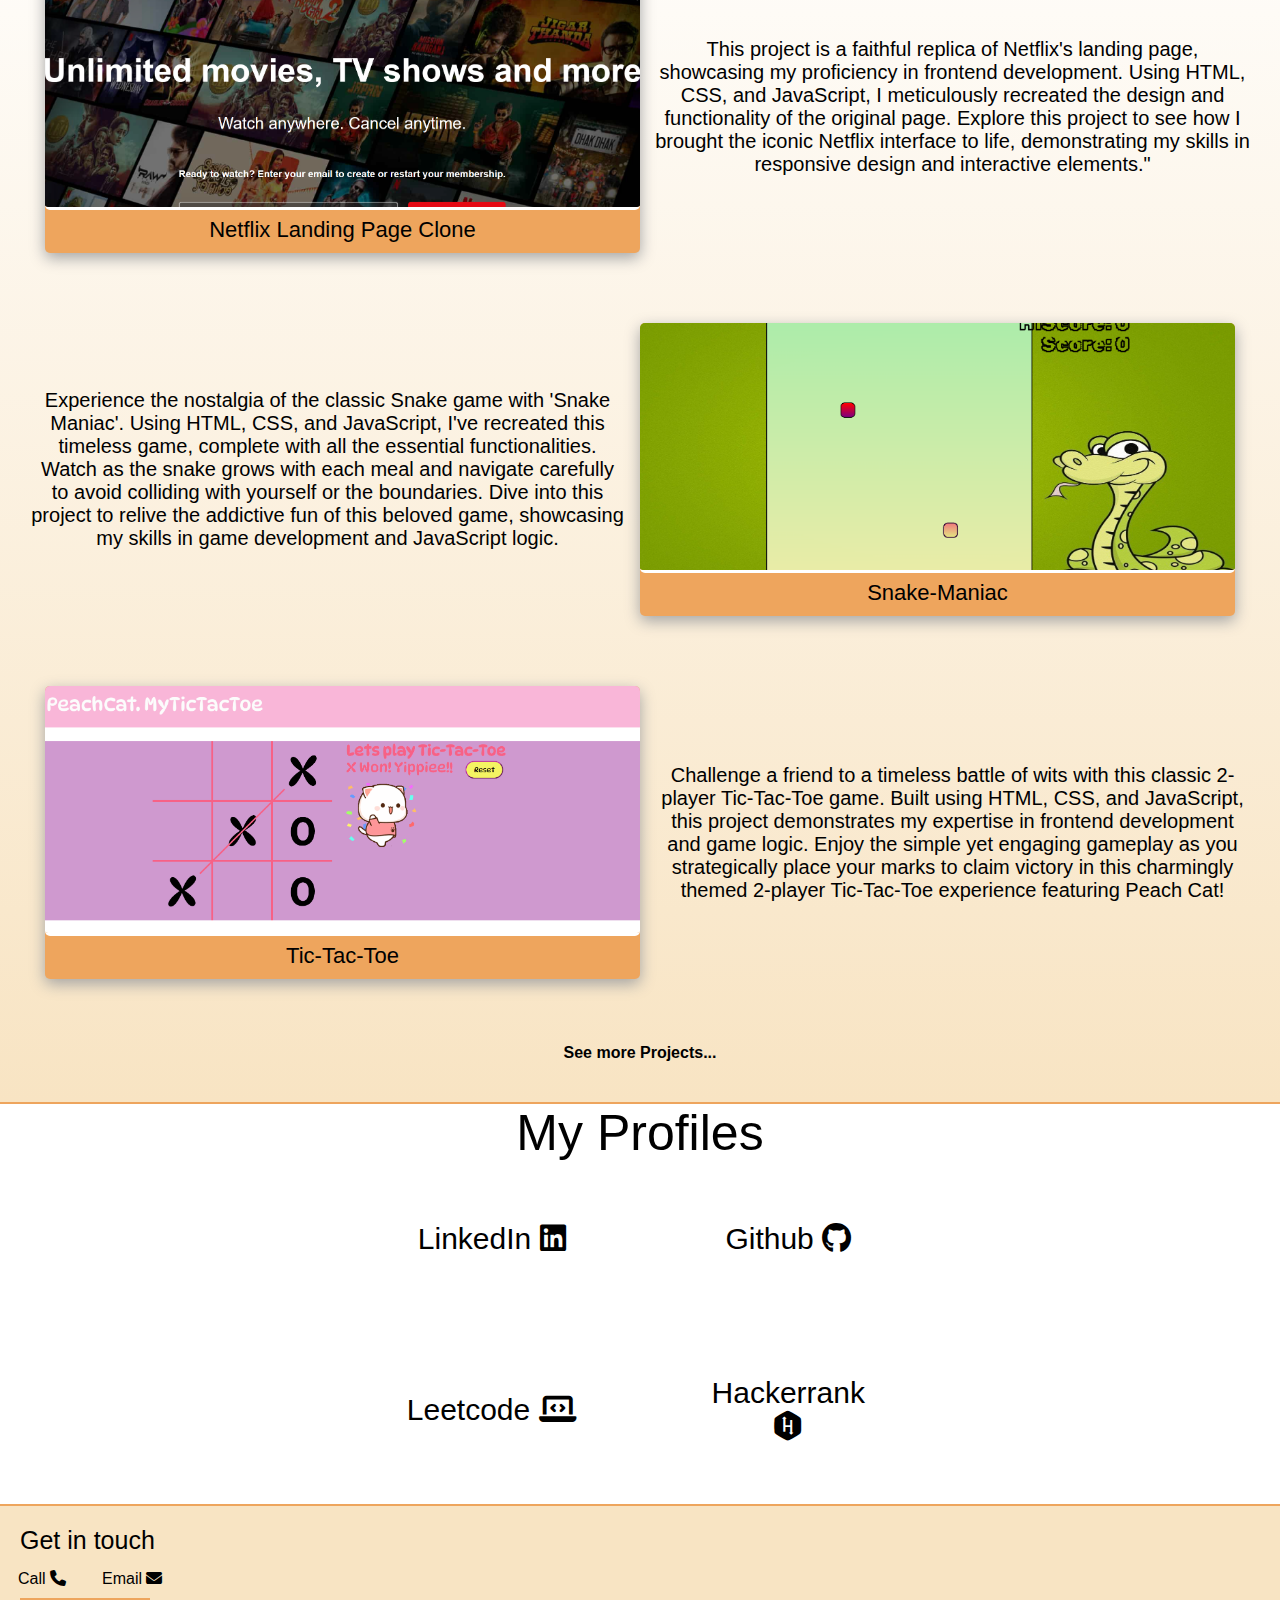
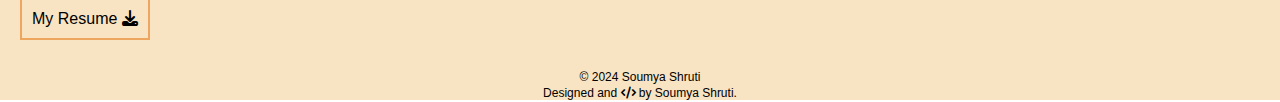
==== commit 02a7174b: "new changes" ====
--- a/index.html
+++ b/index.html
@@ -7,8 +7,7 @@
     <title>Soumya Shruti - Portfolio</title>
     <link rel="stylesheet" href="style.css">
     <link rel="stylesheet" href="https://cdnjs.cloudflare.com/ajax/libs/font-awesome/6.5.1/css/all.min.css">
-    <!-- <link rel="stylesheet" href="projects.html"> -->
-    
+    <link rel="stylesheet" href="projects.html">
 </head>
 
 <body>
@@ -30,9 +29,11 @@
         <section class="header">
             <div class="hero-page">
                 <div class="hero-left">
-                    <h1>Hi, this is<br> Soumya Shruti.</h1>
-                    <p>Lorem ipsum dolor sit, amet consectetur adipisicing elit. Atque deserunt culpa incidunt praesentium obcaecati illo quam ex quas voluptatem molestias!</p>
-                    <a href="#" class="hire-me">Hire me!</a>
+                    <h1>Hi, this is</h1>
+                    <h1 style="font-family: 'Dancing Script';">Soumya Shruti.</h1>
+                    <h3>A Front-end Developer.</h3>
+                    <p>Welcome to my corner of the web, where creativity meets functionality. As a frontend developer, I thrive on the challenge of bringing ideas to life through code.</p>
+                    <a class="my-resume" href="assets/My Resume_.pdf" download="Soumya_Shruti_Resume.pdf">My Resume  <i class="fa-solid fa-download"></i></a>
                 </div>
                 <div class="hero-right">
                     <img src="assets/portfolio-vector4.jpg" alt="">
@@ -48,8 +49,11 @@
                 <img src="assets/portfolio-vector5.jpg" alt="">
             </div>
             <div class="about-right">
-                <p>Lorem ipsum dolor sit amet consectetur adipisicing elit. Exercitationem, sapiente qui deleniti earum recusandae libero eos aperiam culpa, nisi repellendus hic accusamus perferendis placeat illo asperiores! Harum excepturi nemo praesentium?</p>
-                <a class="my-resume" href="assets/My Resume_.pdf" download="Soumya_Shruti_Resume.pdf">My Resume  <i class="fa-solid fa-download"></i></a>
+                <p>Hello, I'm Soumya—an artisan of digital landscapes, currently in the final year of my B.Tech degree in Computer Science and Engineering. With a passion for merging code and creativity, I specialize in crafting immersive user experiences using HTML, CSS, JavaScript, and React.js. Feel free to explore my work below.</p><br>
+                <p>In my portfolio, you'll find a showcase of some of my proudest work, highlighting the range and depth of my skill set. </p><br>
+                <p>If you're seeking a frontend developer who is passionate about creating immersive digital experiences and driving business results, I'd love to chat! </p>
+                <a href="#" class="hire-me">Hire me!</a>
+                <!-- <a class="my-resume" href="assets/My Resume_.pdf" download="Soumya_Shruti_Resume.pdf">My Resume  <i class="fa-solid fa-download"></i></a> -->
                 <!-- <p>design Lorem ipsum dolor sit amet. <a href="hobbies-page.html"></a></p> -->
             </div>
         </div>
@@ -57,37 +61,37 @@
 
     <section class="projects-section" id="projects-section">
         <h1 class="project-heading">
-            Some of my projects
+            My recent projects
         </h1>
         <div class="projects">
             <div class="project">
                 <a class="project-card" href="">
                     <img src="./assets/Screenshot (1014).png" alt="project1">
-                    <p>Project1</p>
+                    <p>Netflix Landing Page Clone</p>
                 </a>
-                <p class="project-desc">Lorem ipsum dolor sit amet, consectetur adipisicing elit. Architecto, praesentium.</p>
+                <p class="project-desc">This project is a faithful replica of Netflix's landing page, showcasing my proficiency in frontend development. Using HTML, CSS, and JavaScript, I meticulously recreated the design and functionality of the original page. Explore this project to see how I brought the iconic Netflix interface to life, demonstrating my skills in responsive design and interactive elements."</p>
             
             </div>
-            <div class="project">
+            <!-- <div class="project">
                 <a class="project-card" href="https://soumyru.github.io/Netflix-Clone/">
                     <img src="./assets/Screenshot (1014).png">
                     <p>Netflix-Clone</p>
                 </a>
                 <p class="project-desc">Lorem ipsum dolor sit amet, consectetur adipisicing elit. Architecto, praesentium.</p>
                 
-            </div>
+            </div> -->
             <div class="project"><a class="project-card" href="https://soumyru.github.io/Snake-Maniac/">
                 <img src="./assets/snakeManiac.png">
                 <p>Snake-Maniac</p>
             </a>
-            <p class="project-desc">Lorem ipsum dolor sit amet, consectetur adipisicing elit. Architecto, praesentium.</p>
+            <p class="project-desc">Experience the nostalgia of the classic Snake game with 'Snake Maniac'. Using HTML, CSS, and JavaScript, I've recreated this timeless game, complete with all the essential functionalities. Watch as the snake grows with each meal and navigate carefully to avoid colliding with yourself or the boundaries. Dive into this project to relive the addictive fun of this beloved game, showcasing my skills in game development and JavaScript logic.</p>
             </div>
             <div class="project">
                 <a class="project-card" href="https://soumyru.github.io/Tic-Tac-Toe/">
                     <img src="./assets/peachCat.png">
                     <p>Tic-Tac-Toe</p>
                 </a>
-                <p class="project-desc">Lorem ipsum dolor sit amet, consectetur adipisicing elit. Architecto, praesentium.</p>
+                <p class="project-desc">Challenge a friend to a timeless battle of wits with this classic 2-player Tic-Tac-Toe game. Built using HTML, CSS, and JavaScript, this project demonstrates my expertise in frontend development and game logic. Enjoy the simple yet engaging gameplay as you strategically place your marks to claim victory in this charmingly themed 2-player Tic-Tac-Toe experience featuring Peach Cat!</p>
                 
             </div>
             <!-- <a class="project-card" href="">
@@ -111,7 +115,7 @@
                 <a href="https://www.linkedin.com/in/soumya-s-b2384b203/" target="_blank">LinkedIn <i class="fa-brands fa-linkedin"></i></a>
                 <a href="https://github.com/soumyru" target="_blank">Github <i class="fa-brands fa-github"></i></a>
                 <a href="https://leetcode.com/Soumya_11/" target="_blank">Leetcode <i class="fa-solid fa-laptop-code"></i></a>
-                <a href="https://www.hackerrank.com/profile/soumya_shruti111" target="_blank">Hackerrank <i class="fa-brands fa-hackerrank"></i></a>
+                <a href="https://www.hackerrank.com/profile/soumya_shruti111" target="_blank">Hackerrank<i class="fa-brands fa-hackerrank"></i></a>
             </div>
         </div>
     </section>
@@ -123,7 +127,8 @@
                 <a href="tel:+919006113094">Call <i class="fa-solid fa-phone"></i></a>
                 <a href="mailto:soumya.shruti1120@gmail.com" target="_blank">Email <i class="fa-solid fa-envelope"></i></a>
             </div>
-            <a class="my-resume" href="assets/My Resume_.pdf" download="Soumya_Shruti_Resume.pdf">My Resume  <i class="fa-solid fa-download"></i></a>
+            <a class="my-resume" href="assets/My Resume_.pdf" download="Soumya_Shruti_Resume.pdf" style="margin-left: 20px;
+            margin-top: 10px;">My Resume  <i class="fa-solid fa-download"></i></a>
                 
         </section>
         <p class="footer-p">&copy; 2024 Soumya Shruti</p>
--- a/style.css
+++ b/style.css
@@ -1,3 +1,5 @@
+@import url('https://fonts.googleapis.com/css2?family=Dancing+Script:wght@400..700&display=swap');
+
 *{
     box-sizing:border-box;
     margin:0;
@@ -27,8 +29,12 @@
 
 h1{
     font-size: 50px;
+    font-weight: 200;
+    text-align: center;
+}
+
+h3{
     font-weight: 400;
-    text-align: center;
 }
 
 .header{
@@ -68,7 +74,8 @@
     text-decoration: none;
     font-size: 22px;
     float: left;
-    font-family:Georgia, 'Times New Roman', Times, serif;
+    font-family: 'Dancing Script';
+    font-weight: 800;
 }
 
 .nav-items{
@@ -92,6 +99,10 @@
     font-weight: 100;
 }
 
+#my-name a:hover, .nav-item a:hover{
+    color:rgb(238, 165, 93); ;
+}
+
 .nav-item a{
     text-decoration: none;
     color: #000;
@@ -108,6 +119,10 @@
     text-decoration: none;
     color: rgb(238, 165, 93);
     margin-left: 20px;
+}
+
+.nav-contacts a:hover{
+    color: black;
 }
 
 .hero-page{
@@ -134,26 +149,46 @@
 }
 
 .hero-page h1{
-    font-family: 'Times New Roman', Times, serif;
     text-align-last: left;
     text-wrap: wrap;
-    margin-bottom: 10px;
+    font-family: 'Gill Sans', 'Gill Sans MT', Calibri, 'Trebuchet MS', sans-serif;
+    font-weight: 100;
 }
 
 .hero-left p{
     text-wrap: wrap;
     margin-bottom: 1.2rem; 
-    font-size: 14px;   
+    font-size: 16px;  
+    font-family: 'Gill Sans', 'Gill Sans MT', Calibri, 'Trebuchet MS', sans-serif; 
+}
+
+.hero-left h3{
+    font-weight: 100;
+    font-family: 'Gill Sans', 'Gill Sans MT', Calibri, 'Trebuchet MS', sans-serif;
+    margin-top: 10px;
+    margin-bottom: 4px;
+}
+
+.my-resume{
+    text-decoration: none;
+    color: black;
+    padding: 10px;
+    width: fit-content;
+    border:  rgb(238, 165, 93) 2px solid;
+}
+
+.my-resume:hover{
+    background-color:rgb(238, 165, 93);
 }
 
 .hire-me{
+    margin-top: 20px; 
+    margin-left: 10px;
     text-decoration: none;
     color: black;
     width: fit-content;
-    font-weight: 600;
-    font-family: Cambria, Cochin, Georgia, Times, 'Times New Roman', serif;
-    border:rgb(238, 165, 93) 2px solid ;
-    border-radius: 2px;
+    background-color: rgb(248, 228, 195);
+    border:  rgb(238, 165, 93) 2px solid;
     padding: 10px;
 }
 
@@ -201,34 +236,22 @@
 
 .about-left{
     margin-right: 20px;
+    flex: 1;
 }
 
 .about-right{
     display: flex;
+    flex: 1;
     flex-direction: column;
     margin-left: 20px;
     /* align-items: center; */
     justify-content: center;
 }
 
-.my-resume{
-    margin-top: 20px;
-    margin-left: 20px;
-    text-decoration: none;
-    color: black;
-    padding: 10px;
-    width: fit-content;
-    background-color: rgb(248, 228, 195);
-    border:  rgb(238, 165, 93) 2px solid;
-}
-
-.my-resume:hover{
-    background-color:rgb(238, 165, 93);
-}
-
 .about-left img{
-    width: 100%;
-    height: 100%;
+    max-width: 100%;
+    max-height: 100%;
+    height: 400px;
 }
 
 .about p{
@@ -269,14 +292,14 @@
     flex-wrap: wrap;
     width: 100%;
     margin-bottom: 20px;
-    height: auto;
+    /* height: auto; */
     padding: 10px;
 }
 
 .project-card{
-    width: 200px;
-    height: 300px;
-    margin: 15px;
+   width: 200px;
+   max-height: 300px;
+   margin: 15px;
    text-align: center;
    font-size: 30px;
    text-decoration: none;
@@ -307,18 +330,21 @@
     margin:0 auto;
     color: #000;
     font-size: 22px;
+    margin-bottom: 10px;
 }
 
 .project-card p:hover{
     color: rgb(188, 94, 0);
 }
+
 .project-desc{
     display: flex;
     position: relative;
     align-items: center;
     margin: 0 auto;
     text-align: center;
-    text-wrap: wrap;
+    text-wrap:wrap;
+    flex: 1;
     font-size: 20px;
     color: black;
     font-weight: 200;
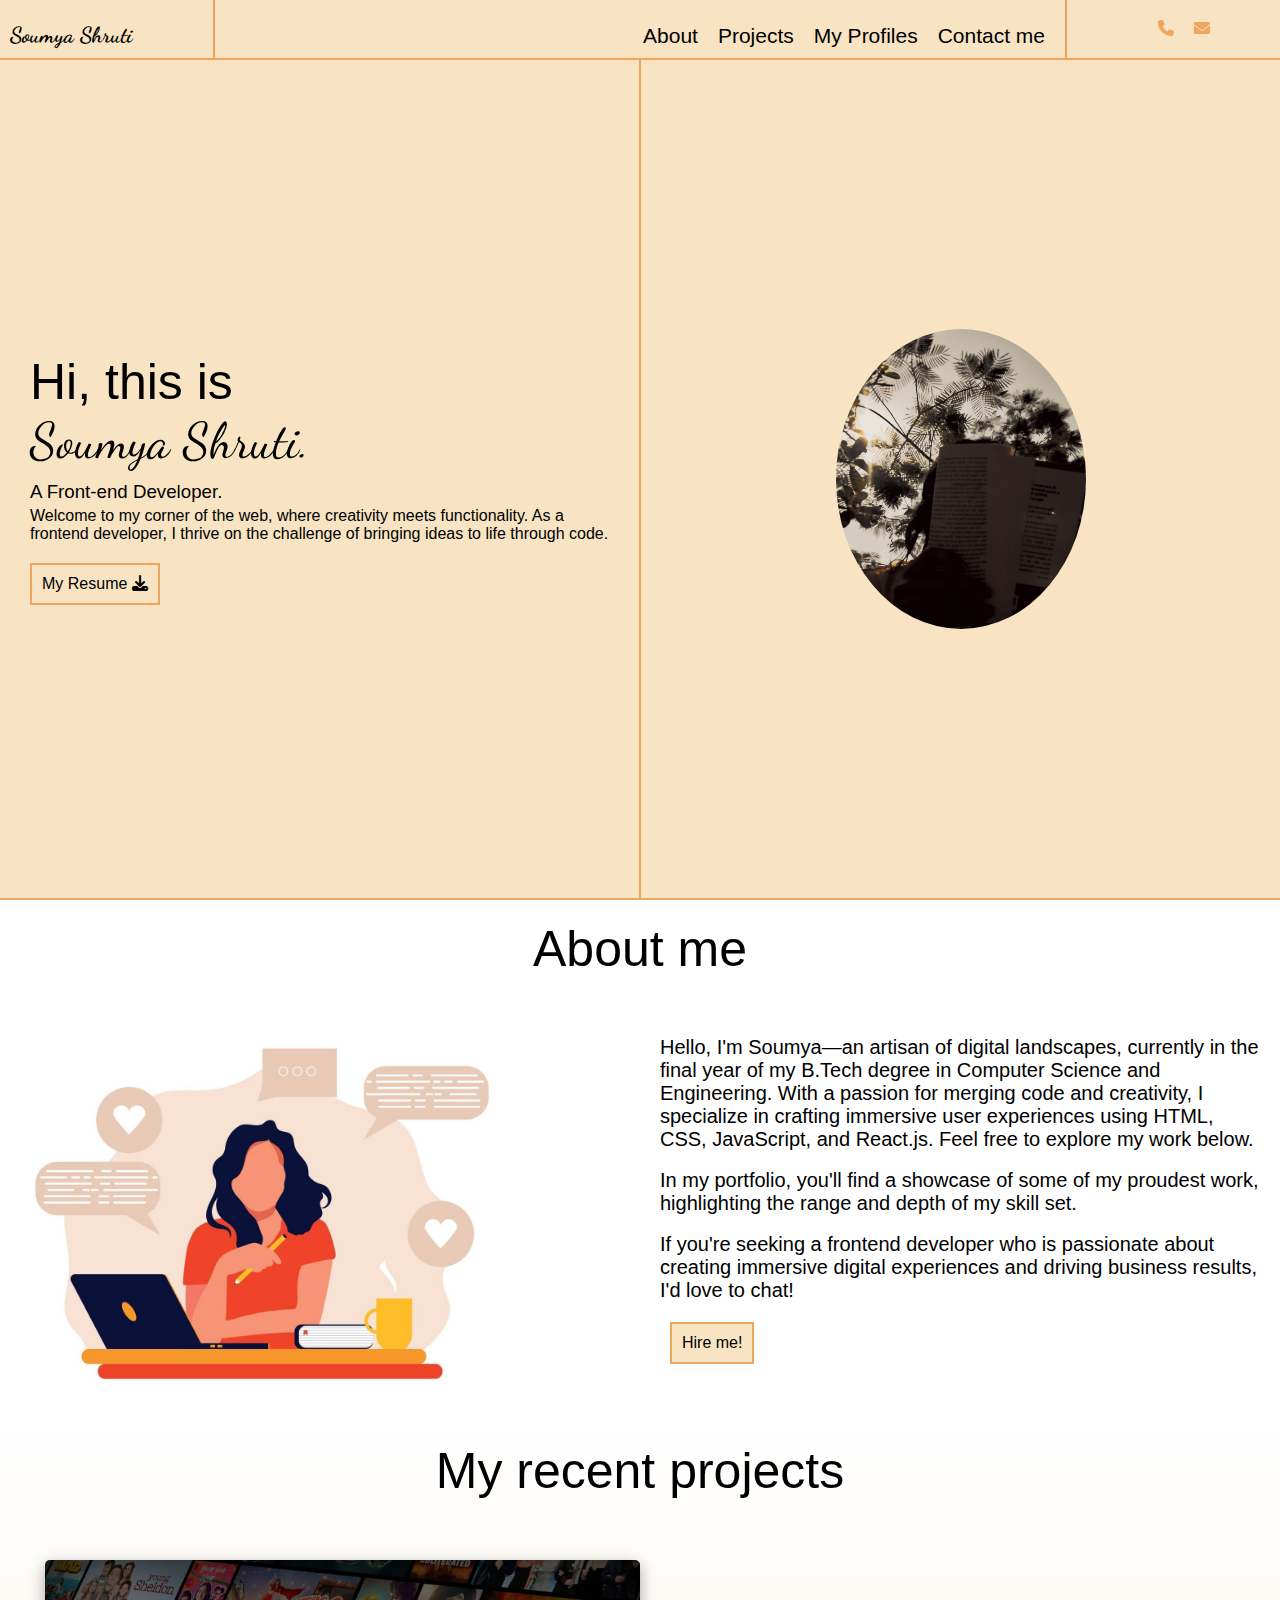
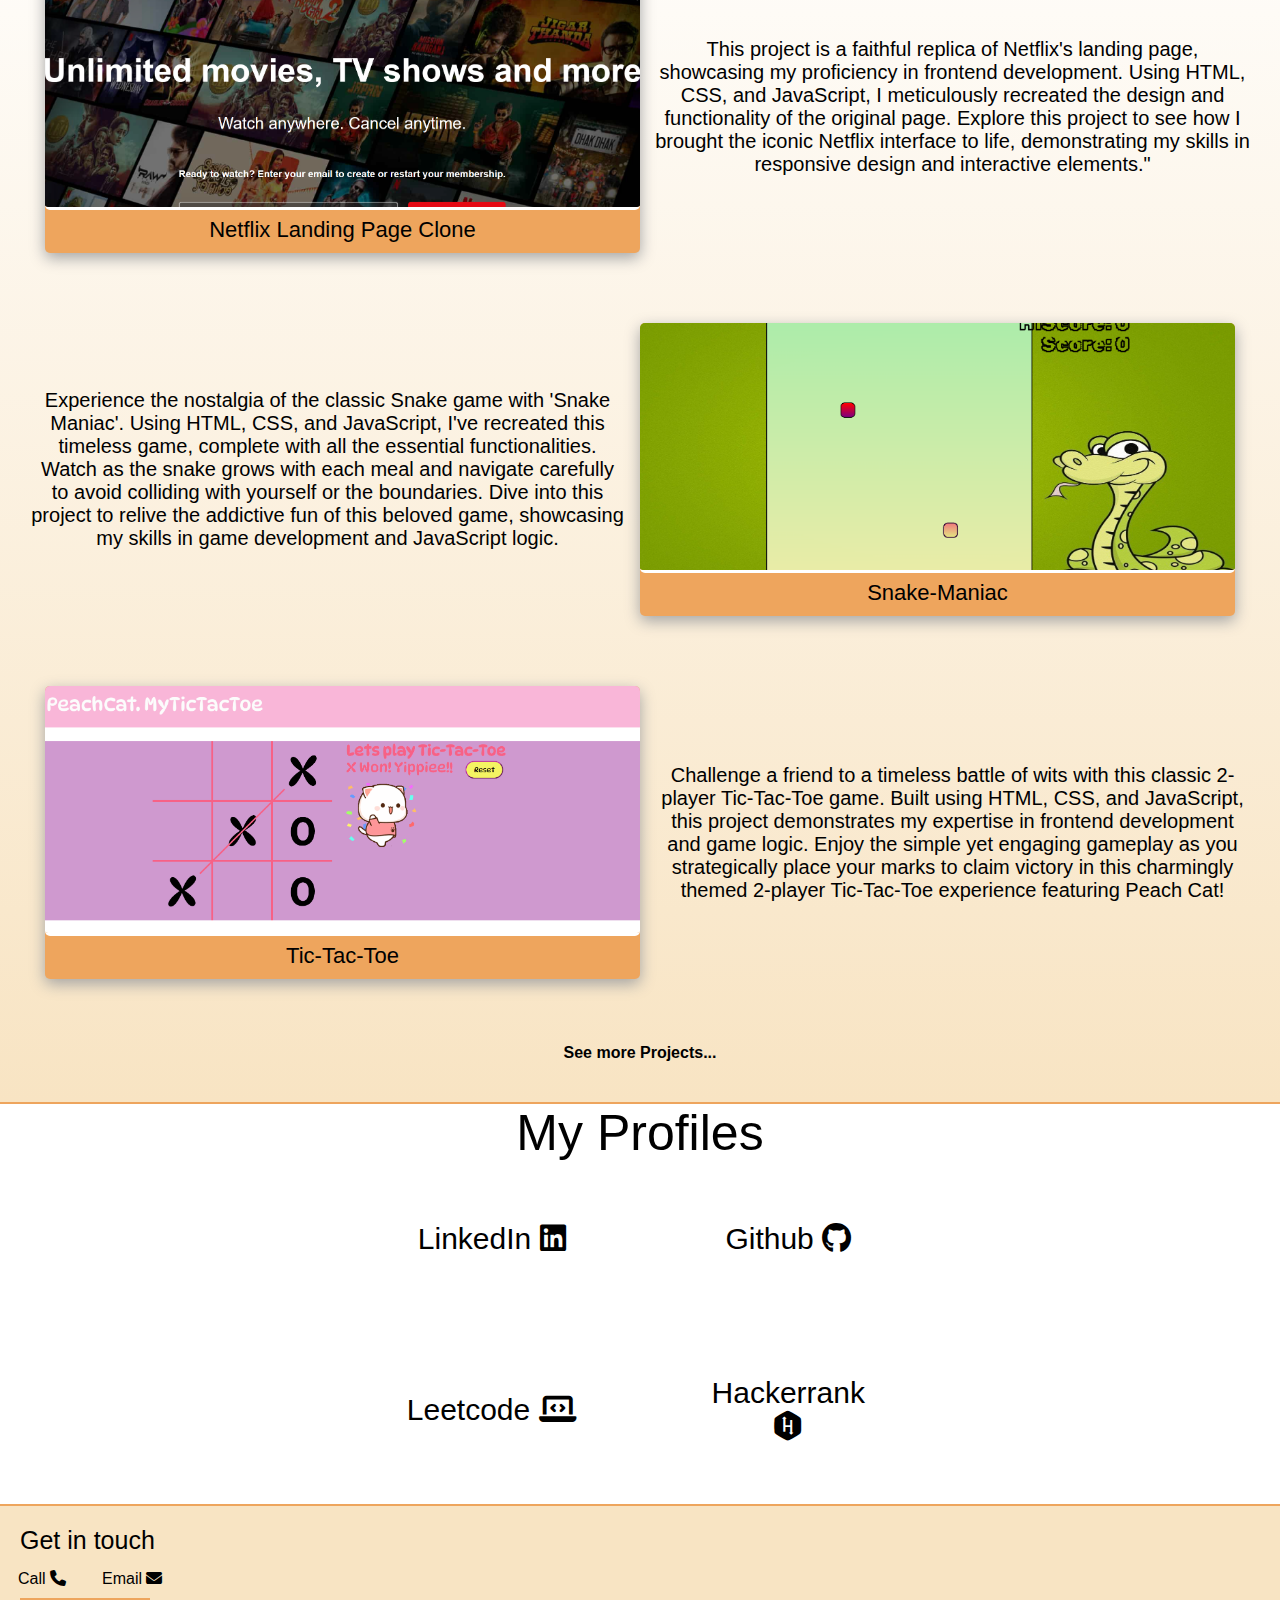
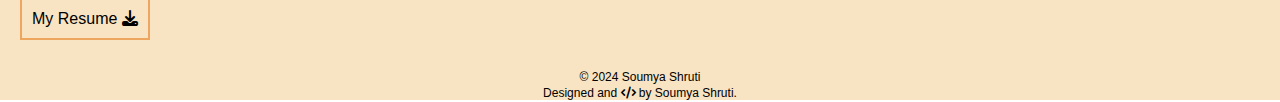
==== commit 4e6c4749: "image added" ====
--- a/index.html
+++ b/index.html
@@ -36,7 +36,7 @@
                     <a class="my-resume" href="assets/My Resume_.pdf" download="Soumya_Shruti_Resume.pdf">My Resume  <i class="fa-solid fa-download"></i></a>
                 </div>
                 <div class="hero-right">
-                    <img src="assets/portfolio-vector4.jpg" alt="">
+                    <img src="assets/pic1.jpg" alt="">
                     <!-- <p>I'm Soumya!</p> -->
                 </div>
             </div>
@@ -65,7 +65,7 @@
         </h1>
         <div class="projects">
             <div class="project">
-                <a class="project-card" href="">
+                <a class="project-card" href="https://soumyru.github.io/Netflix-Clone/">
                     <img src="./assets/Screenshot (1014).png" alt="project1">
                     <p>Netflix Landing Page Clone</p>
                 </a>
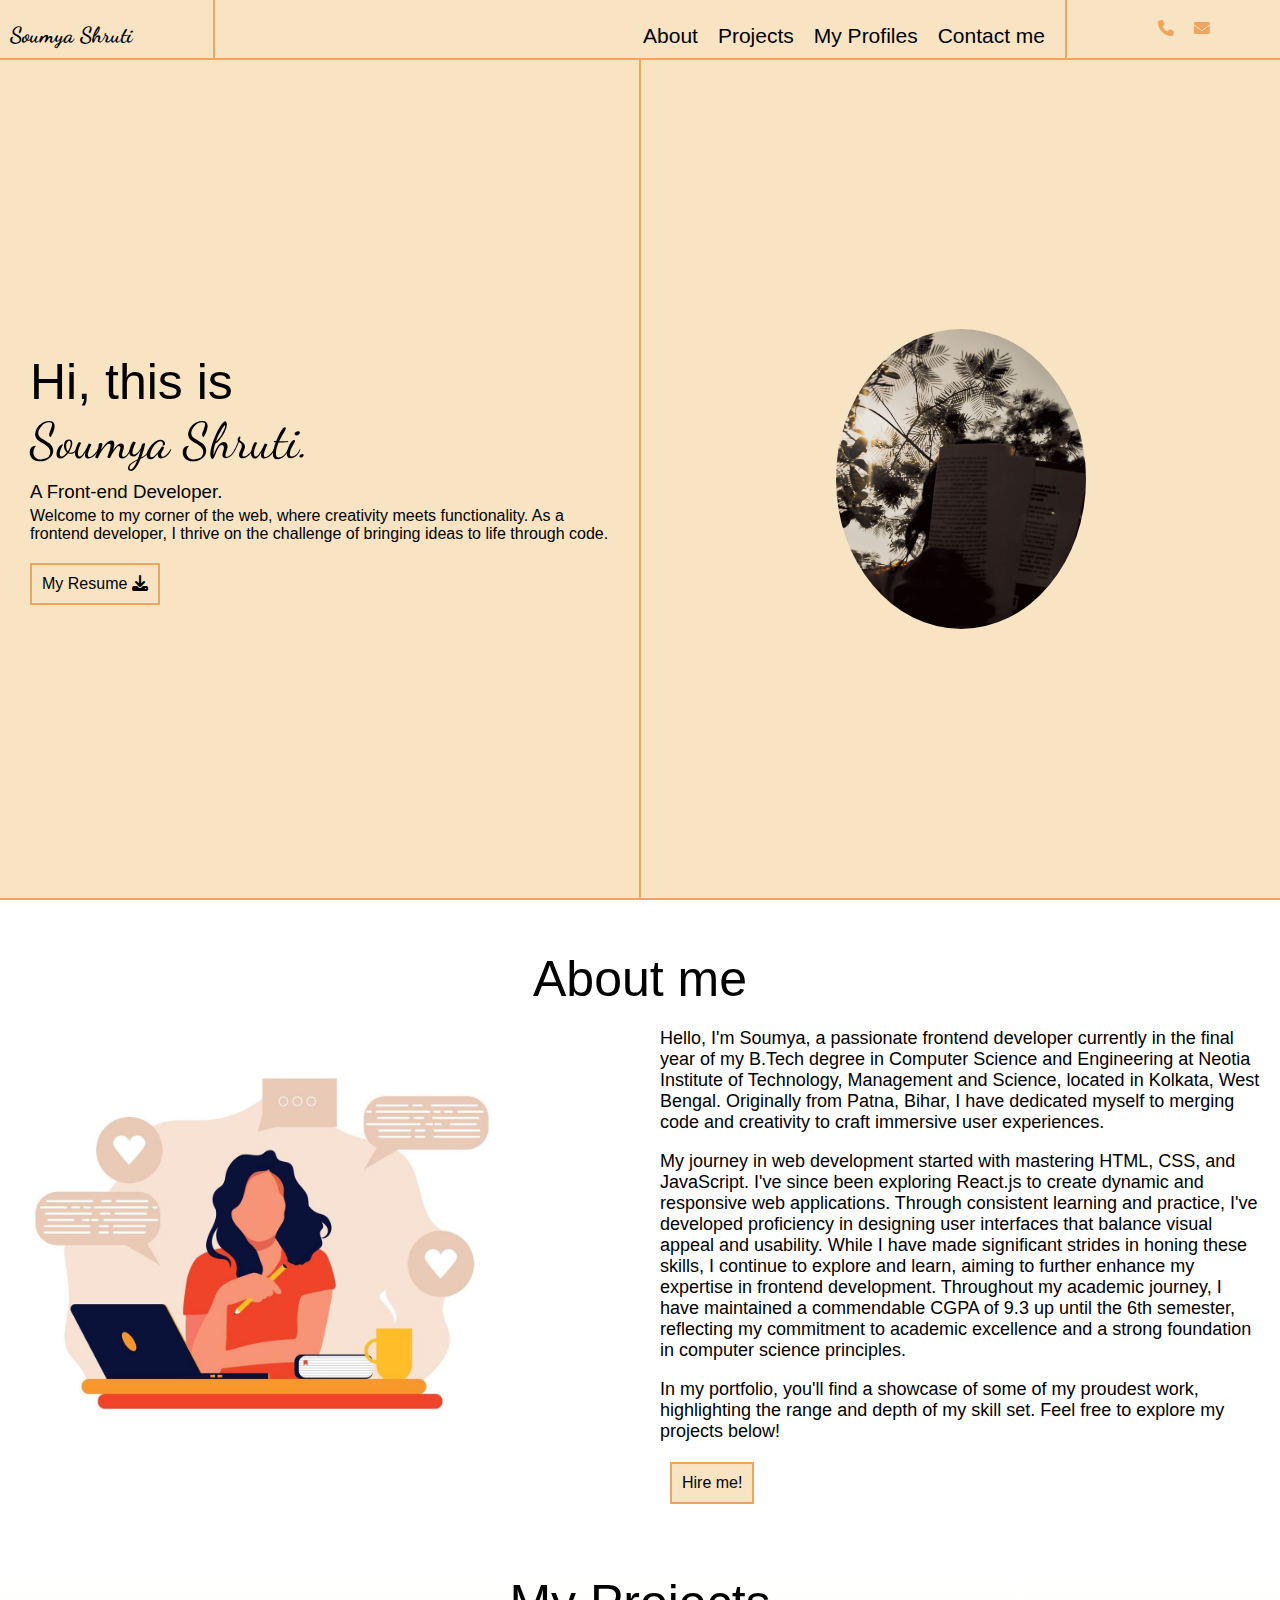
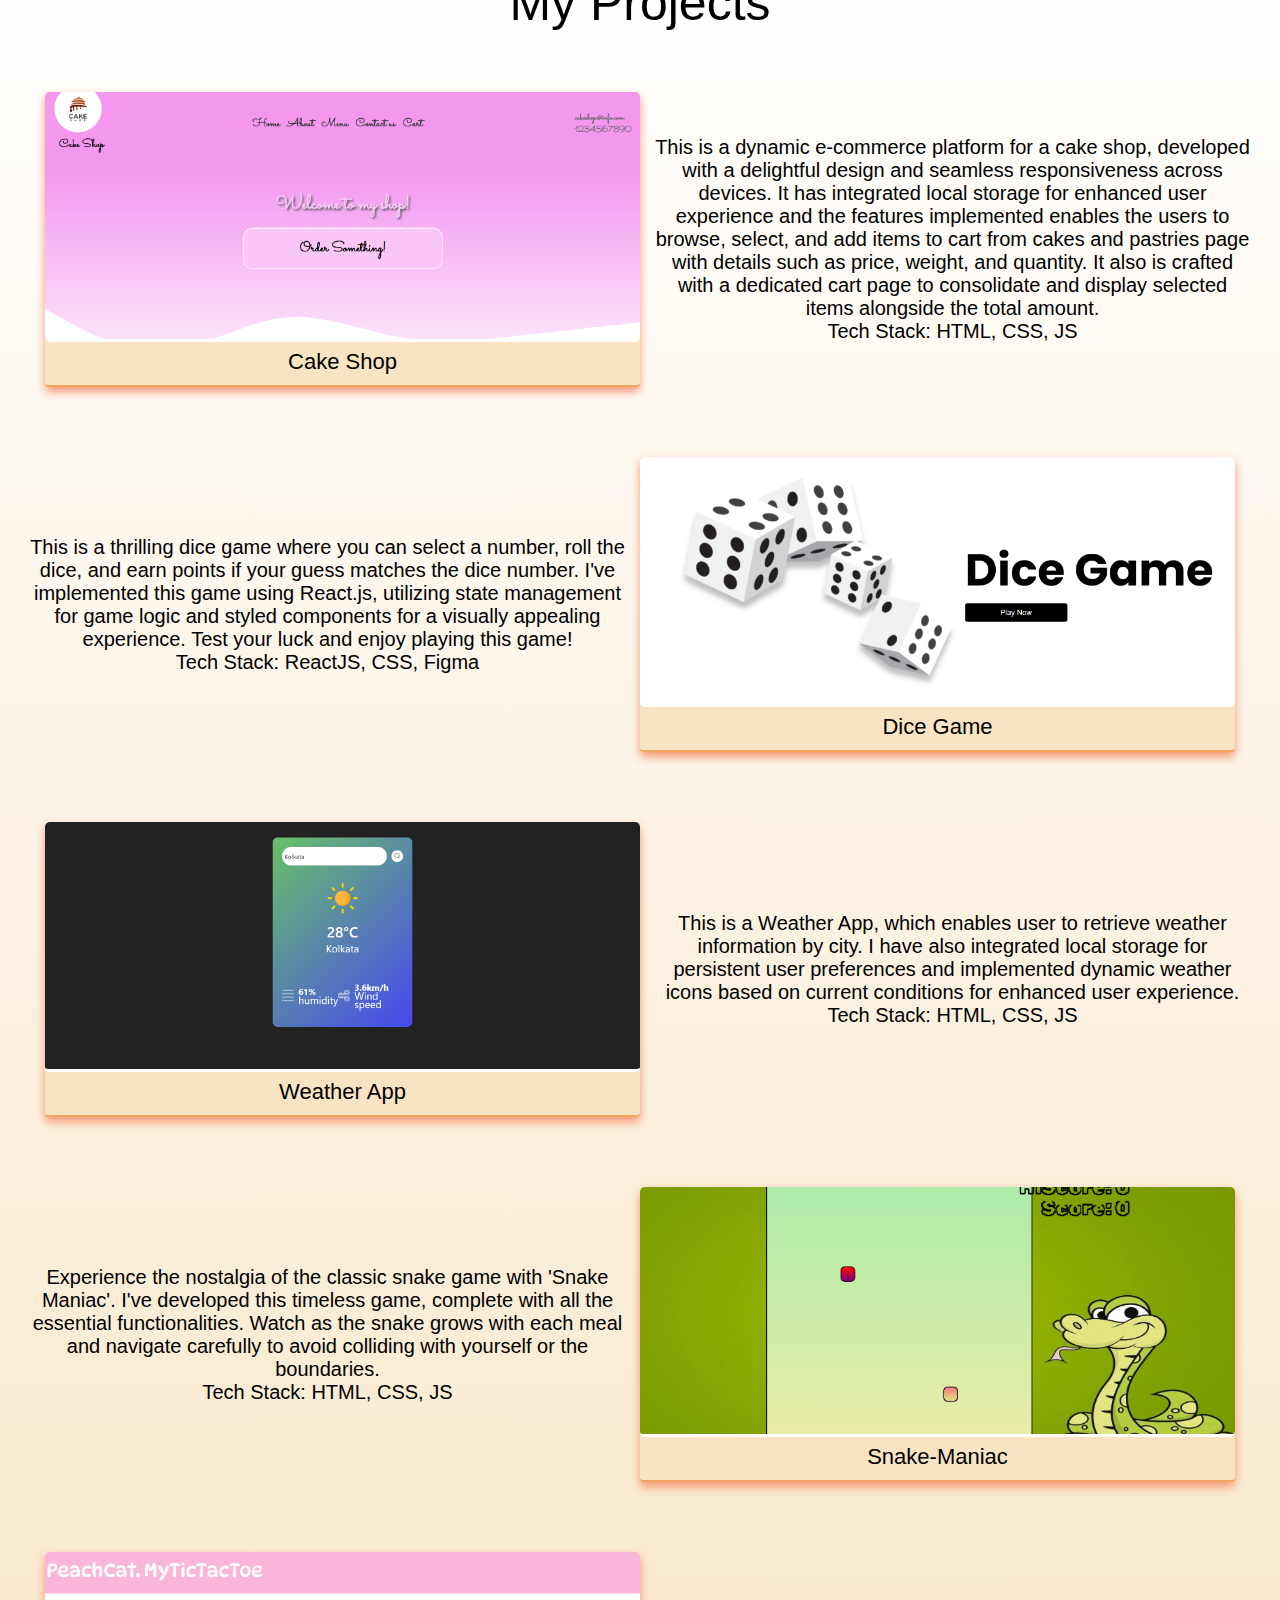
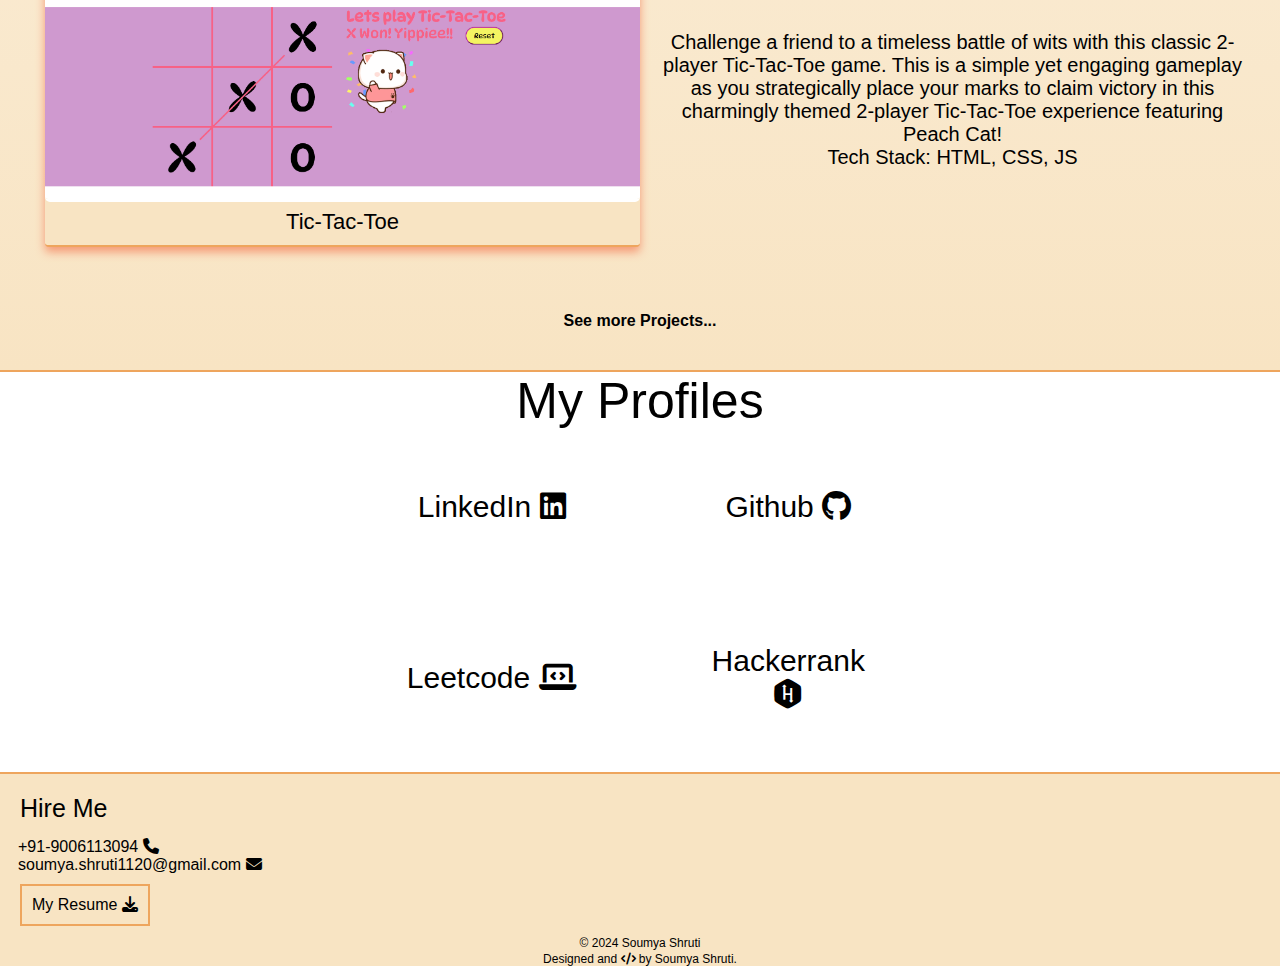
==== commit 628d8908: "new changes" ====
--- a/index.html
+++ b/index.html
@@ -49,10 +49,10 @@
                 <img src="assets/portfolio-vector5.jpg" alt="">
             </div>
             <div class="about-right">
-                <p>Hello, I'm Soumya—an artisan of digital landscapes, currently in the final year of my B.Tech degree in Computer Science and Engineering. With a passion for merging code and creativity, I specialize in crafting immersive user experiences using HTML, CSS, JavaScript, and React.js. Feel free to explore my work below.</p><br>
-                <p>In my portfolio, you'll find a showcase of some of my proudest work, highlighting the range and depth of my skill set. </p><br>
-                <p>If you're seeking a frontend developer who is passionate about creating immersive digital experiences and driving business results, I'd love to chat! </p>
-                <a href="#" class="hire-me">Hire me!</a>
+                <p>Hello, I'm Soumya, a passionate frontend developer currently in the final year of my B.Tech degree in Computer Science and Engineering at Neotia Institute of Technology, Management and Science, located in Kolkata, West Bengal. Originally from Patna, Bihar, I have dedicated myself to merging code and creativity to craft immersive user experiences.</p><br>
+                <p>My journey in web development started with mastering HTML, CSS, and JavaScript. I've since been exploring React.js to create dynamic and responsive web applications. Through consistent learning and practice, I've developed proficiency in designing user interfaces that balance visual appeal and usability. While I have made significant strides in honing these skills, I continue to explore and learn, aiming to further enhance my expertise in frontend development. Throughout my academic journey, I have maintained a commendable CGPA of 9.3 up until the 6th semester, reflecting my commitment to academic excellence and a strong foundation in computer science principles.</p><br>
+                <p>In my portfolio, you'll find a showcase of some of my proudest work, highlighting the range and depth of my skill set. Feel free to explore my projects below!</p>
+                <a href="#contact-section" class="hire-me">Hire me!</a>
                 <!-- <a class="my-resume" href="assets/My Resume_.pdf" download="Soumya_Shruti_Resume.pdf">My Resume  <i class="fa-solid fa-download"></i></a> -->
                 <!-- <p>design Lorem ipsum dolor sit amet. <a href="hobbies-page.html"></a></p> -->
             </div>
@@ -61,45 +61,82 @@
 
     <section class="projects-section" id="projects-section">
         <h1 class="project-heading">
-            My recent projects
+            My Projects
         </h1>
         <div class="projects">
             <div class="project">
-                <a class="project-card" href="https://soumyru.github.io/Netflix-Clone/">
+                <a class="project-card" target="_blank" href="https://soumyru-cake-shop.netlify.app/">
+                    <img src="./assets/cake-shop.png">
+                    <p>Cake Shop</p>
+                </a>
+                <div class="project-desc">
+                    <p>This is a dynamic e-commerce platform for a cake shop, developed with a delightful design and seamless responsiveness across devices.
+                        It has integrated local storage for enhanced user experience
+                        and the features implemented enables the
+                        users to browse, select, and add items to cart
+                        from cakes and pastries page with details such
+                        as price, weight, and quantity. It also is crafted with a dedicated cart page to consolidate
+                        and display selected items alongside the total amount.</p>
+                    <p><b>Tech Stack: </b>HTML, CSS, JS</p>
+                </div>
+            </div>
+            <div class="project">
+                <a class="project-card" target="_blank" href="https://soumyru-dice-game.netlify.app/">
+                    <img src="./assets/dice-game.png">
+                    <p>Dice Game</p>
+                </a>
+                <div class="project-desc">
+                    <p>This is a thrilling dice game  where you can select a number, roll the dice, and earn points if your guess matches the dice number. I've implemented this game using React.js, utilizing state management for game logic and styled components for a visually appealing experience. Test your luck and enjoy playing this game!</p>
+                    <p><b>Tech Stack: </b>ReactJS, CSS, Figma</p>
+                </div>
+            </div>
+            <div class="project">
+                <a class="project-card" target="_blank" href="https://soumyru-weather-app.netlify.app/">
+                    <img src="./assets/weather-app.png">
+                    <p>Weather App</p>
+                </a>
+                <div class="project-desc">
+                    <p>This is a Weather App, which enables user to retrieve weather information by city. I have also integrated local storage for persistent user
+                        preferences and implemented dynamic weather icons based on current conditions
+                        for enhanced user experience.</p>
+                    <p><b>Tech Stack: </b>HTML, CSS, JS</p>
+                </div>
+            </div>
+            <!-- <div class="project">
+                <a class="project-card" target="_blank" href="https://soumyru.github.io/Netflix-Clone/">
                     <img src="./assets/Screenshot (1014).png" alt="project1">
                     <p>Netflix Landing Page Clone</p>
                 </a>
-                <p class="project-desc">This project is a faithful replica of Netflix's landing page, showcasing my proficiency in frontend development. Using HTML, CSS, and JavaScript, I meticulously recreated the design and functionality of the original page. Explore this project to see how I brought the iconic Netflix interface to life, demonstrating my skills in responsive design and interactive elements."</p>
-            
-            </div>
-            <!-- <div class="project">
-                <a class="project-card" href="https://soumyru.github.io/Netflix-Clone/">
-                    <img src="./assets/Screenshot (1014).png">
-                    <p>Netflix-Clone</p>
-                </a>
-                <p class="project-desc">Lorem ipsum dolor sit amet, consectetur adipisicing elit. Architecto, praesentium.</p>
-                
+                <div class="project-desc">
+                    <p>This project is a faithful replica of Netflix's landing page. I have meticulously recreated the design of the original homepage of Netflix.</p>
+                    <p><b>Tech Stack: </b>HTML, CSS, JS</p>
+                </div>
             </div> -->
-            <div class="project"><a class="project-card" href="https://soumyru.github.io/Snake-Maniac/">
+            <div class="project"><a class="project-card" target="_blank" href="https://soumyru.github.io/Snake-Maniac/">
                 <img src="./assets/snakeManiac.png">
                 <p>Snake-Maniac</p>
             </a>
-            <p class="project-desc">Experience the nostalgia of the classic Snake game with 'Snake Maniac'. Using HTML, CSS, and JavaScript, I've recreated this timeless game, complete with all the essential functionalities. Watch as the snake grows with each meal and navigate carefully to avoid colliding with yourself or the boundaries. Dive into this project to relive the addictive fun of this beloved game, showcasing my skills in game development and JavaScript logic.</p>
+            <div class="project-desc">
+                <p>Experience the nostalgia of the classic snake game with 'Snake Maniac'. I've developed this timeless game, complete with all the essential functionalities. Watch as the snake grows with each meal and navigate carefully to avoid colliding with yourself or the boundaries.</p>
+                <p><b>Tech Stack: </b>HTML, CSS, JS</p>
             </div>
+        </div>
             <div class="project">
-                <a class="project-card" href="https://soumyru.github.io/Tic-Tac-Toe/">
+                <a class="project-card" target="_blank" href="https://soumyru.github.io/Tic-Tac-Toe/">
                     <img src="./assets/peachCat.png">
                     <p>Tic-Tac-Toe</p>
                 </a>
-                <p class="project-desc">Challenge a friend to a timeless battle of wits with this classic 2-player Tic-Tac-Toe game. Built using HTML, CSS, and JavaScript, this project demonstrates my expertise in frontend development and game logic. Enjoy the simple yet engaging gameplay as you strategically place your marks to claim victory in this charmingly themed 2-player Tic-Tac-Toe experience featuring Peach Cat!</p>
-                
+                <div class="project-desc">
+                    <p>Challenge a friend to a timeless battle of wits with this classic 2-player Tic-Tac-Toe game. This is a simple yet engaging gameplay as you strategically place your marks to claim victory in this charmingly themed 2-player Tic-Tac-Toe experience featuring Peach Cat!</p>
+                    <p><b>Tech Stack: </b>HTML, CSS, JS</p>
+                </div>
             </div>
-            <!-- <a class="project-card" href="">
+            <!-- <a class="project-card" target="_blank" href="">
                 <img src="">
                 <p>Project5</p>
             </a>
             <p class="project-desc">Lorem ipsum dolor sit amet, consectetur adipisicing elit. Architecto, praesentium.</p>
-            <a class="project-card" href="https://soumyru.github.io/Tic-Tac-Toe/">
+            <a class="project-card" target="_blank" href="https://soumyru.github.io/Tic-Tac-Toe/">
                 <img src="./assets/peachCat.png">
                 <p>Project6</p>
             </a>
@@ -122,10 +159,10 @@
 
     <footer class="footer">
         <section class="contact-section" id="contact-section">
-            <p>Get in touch</p>
+            <p>Hire Me</p>
             <div class="contacts">
-                <a href="tel:+919006113094">Call <i class="fa-solid fa-phone"></i></a>
-                <a href="mailto:soumya.shruti1120@gmail.com" target="_blank">Email <i class="fa-solid fa-envelope"></i></a>
+                <a href="tel:+919006113094">+91-9006113094 <i class="fa-solid fa-phone"></i></a>
+                <a href="mailto:soumya.shruti1120@gmail.com" target="_blank">soumya.shruti1120@gmail.com <i class="fa-solid fa-envelope"></i></a>
             </div>
             <a class="my-resume" href="assets/My Resume_.pdf" download="Soumya_Shruti_Resume.pdf" style="margin-left: 20px;
             margin-top: 10px;">My Resume  <i class="fa-solid fa-download"></i></a>
--- a/style.css
+++ b/style.css
@@ -221,7 +221,7 @@
     flex-direction: column;
     align-items: center;
     justify-content: center;
-    margin: 20px auto;
+    margin: 50px auto;
     text-align: left;
     width: 100%;
     padding:0 20px;
@@ -232,10 +232,12 @@
     display: flex;
     margin: 0 auto;
     margin-top: 20px;
+    flex-wrap: wrap;
 }
 
 .about-left{
     margin-right: 20px;
+    min-width: 350px;
     flex: 1;
 }
 
@@ -255,7 +257,7 @@
 }
 
 .about p{
-    font-size: 20px;
+    font-size: 18px;
 }
 
 .projects-section{
@@ -301,12 +303,14 @@
    max-height: 300px;
    margin: 15px;
    text-align: center;
+   min-width:400px;
    font-size: 30px;
    text-decoration: none;
-   border-radius: 5px;
-   box-shadow:0 5px 15px rgb(164, 164, 164);
+   border-radius: 4px;
+   box-shadow:0 5px 10px rgb(245, 153, 117);
    flex: 1;
-   background: rgb(238, 165, 93);
+   background-color: rgb(248, 228, 195);
+    border-bottom: rgb(238, 165, 93) solid 2px;
 }
 
 .project:nth-child(even) {
@@ -323,8 +327,6 @@
 }
 
 .project-card p{
-    display: flex;
-    position: relative;
     align-items: center;
     justify-content: center;
     margin:0 auto;
@@ -334,11 +336,12 @@
 }
 
 .project-card p:hover{
-    color: rgb(188, 94, 0);
+    color: rgb(238, 165, 93);
 }
 
 .project-desc{
     display: flex;
+    flex-direction: column;
     position: relative;
     align-items: center;
     margin: 0 auto;
@@ -359,7 +362,7 @@
 }
 
 #more-projects:hover{
-    color: rgb(202, 103, 4);
+    color: rgb(238, 165, 93);
 }
 
 
@@ -407,7 +410,7 @@
     padding-top: 20px;
     text-align: left;
     margin: 0 auto;
-    margin-bottom: 30px;
+    margin-bottom: 10px;
 }
 
 .contact-section p{
@@ -419,6 +422,7 @@
 
 .contacts{
     display: flex;
+    flex-direction: column;
     position: relative;
     text-align: left;   
 }
